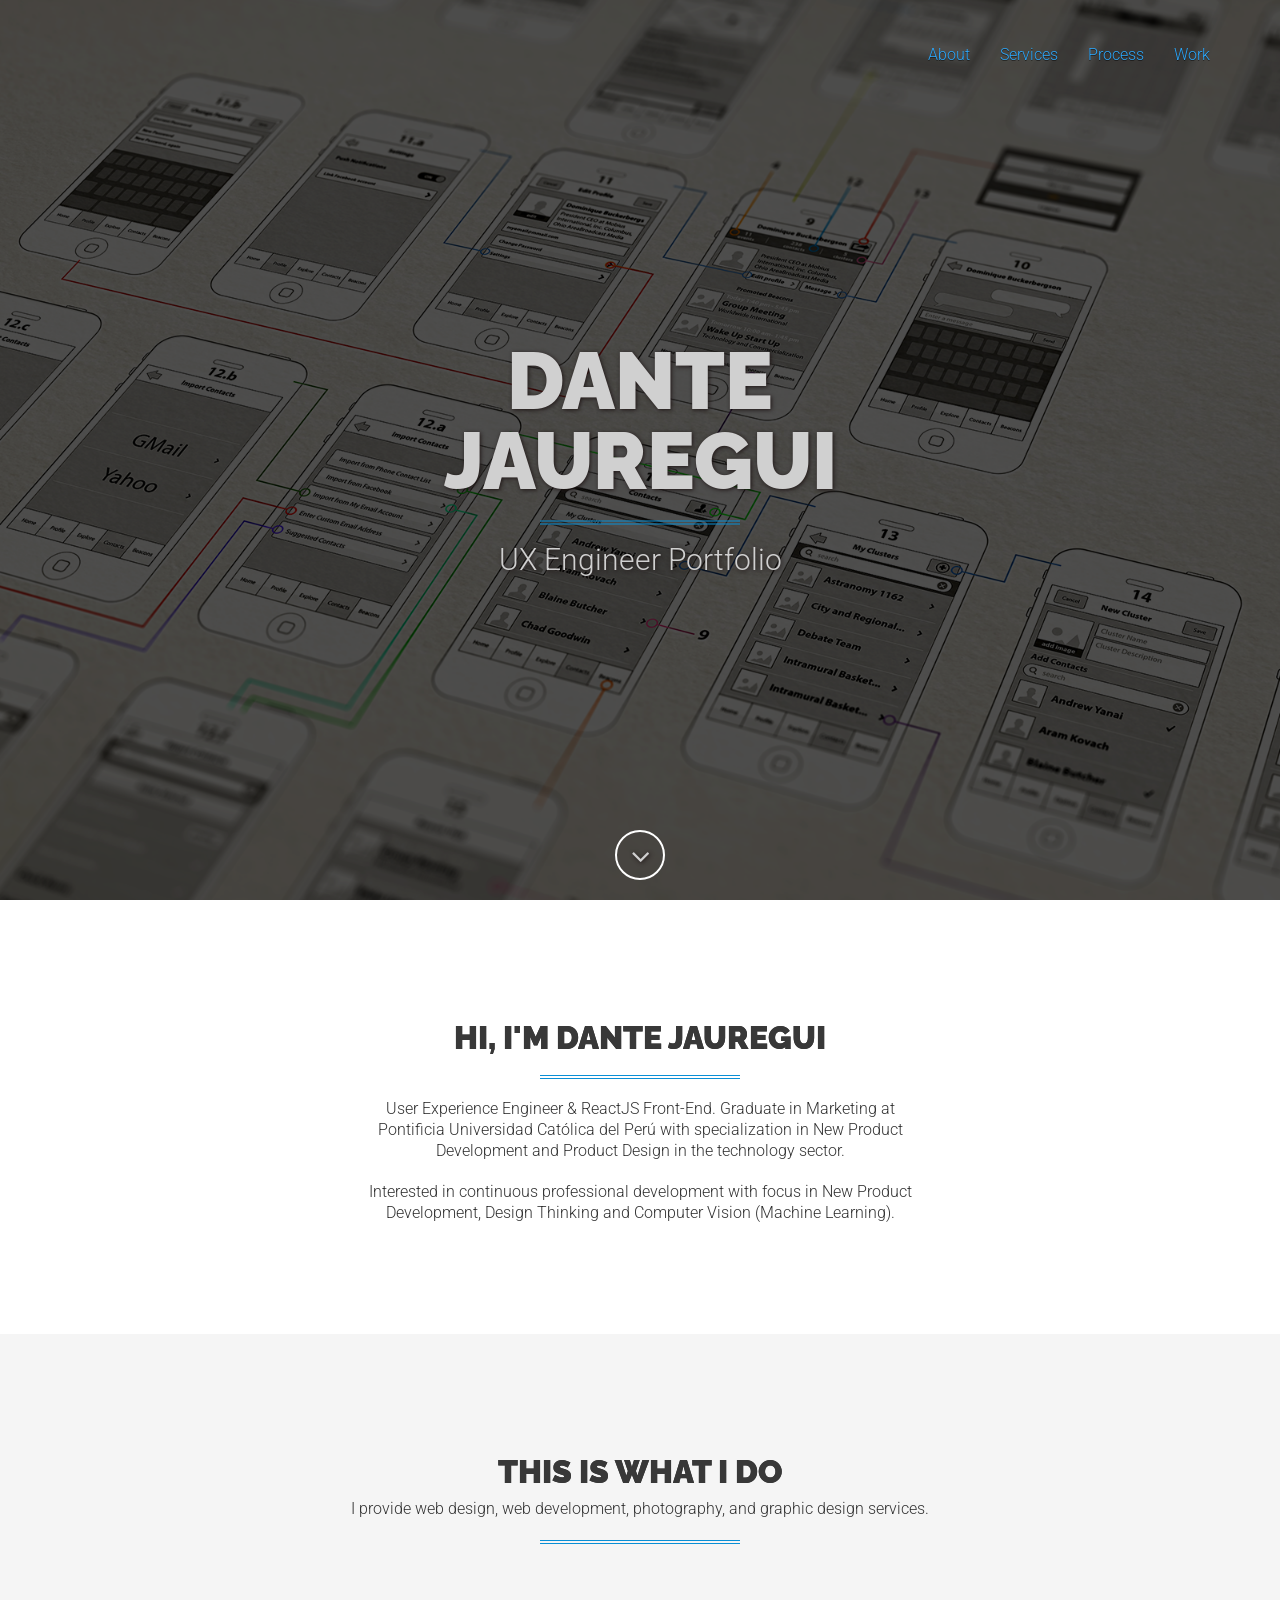
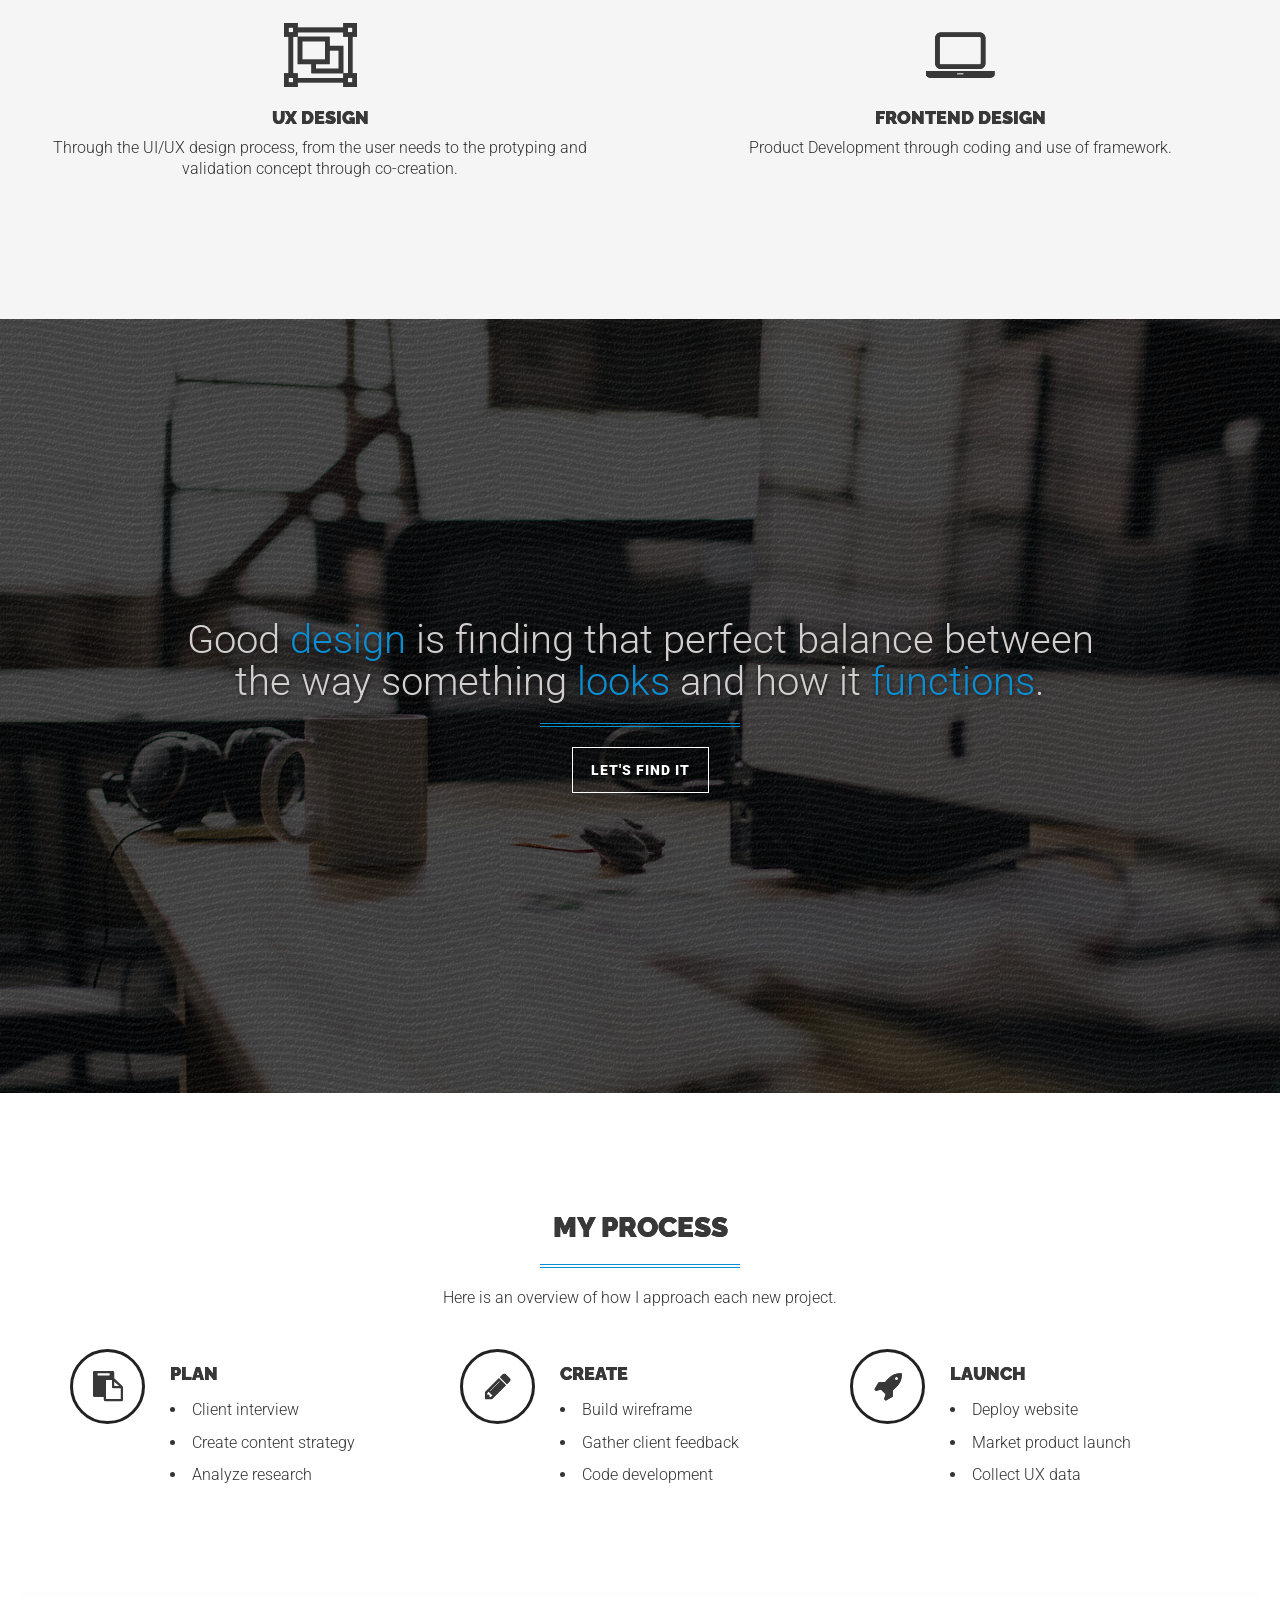
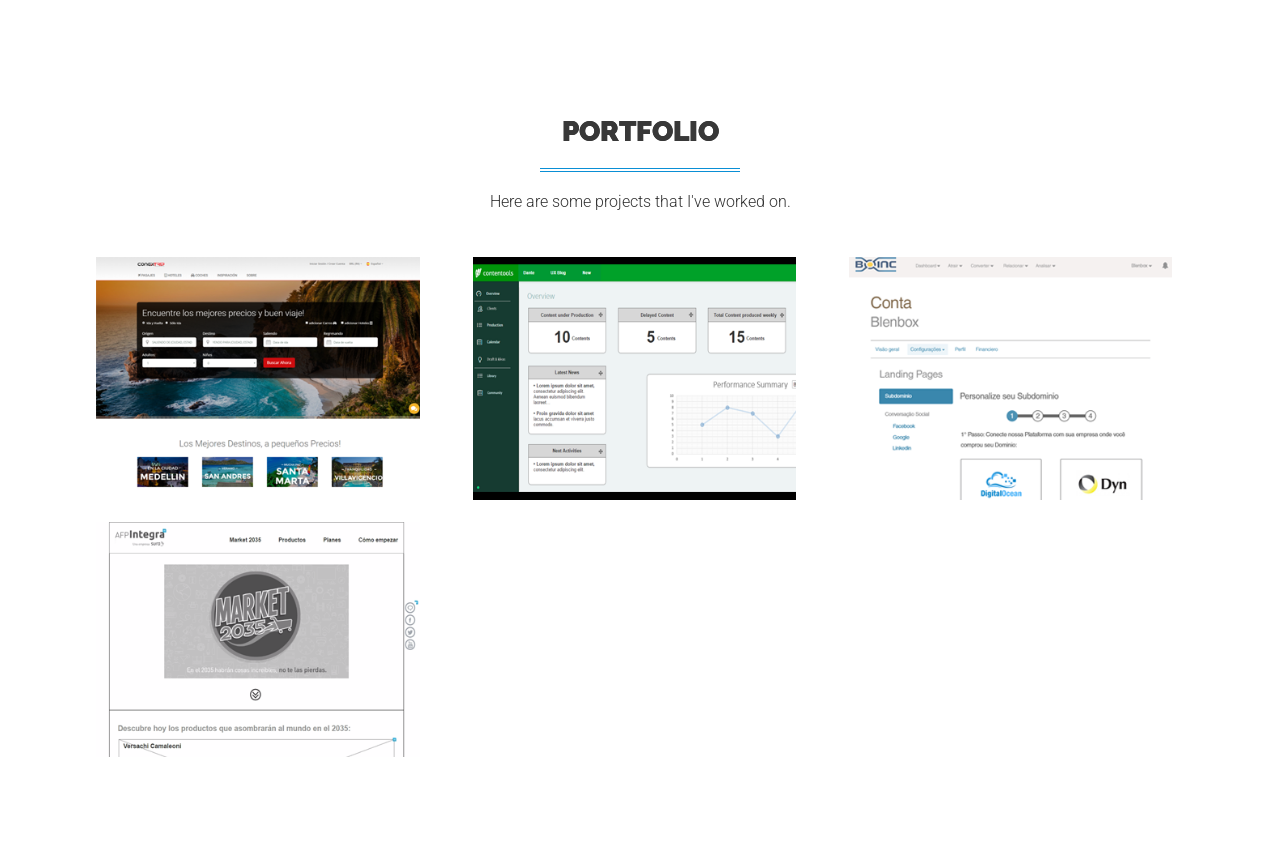
==== index.html @ b599cf60 "fix responsive bug" ====
<!DOCTYPE html>
<html lang="en">

<head>
    <meta charset="utf-8">
    <meta name="viewport" content="width=device-width, initial-scale=1.0, user-scalable=no">
    <meta name="description" content="">
    <meta name="author" content="">
    <title>Dante Jauregui</title>
    <!-- Favicon -->
    <link rel="shortcut icon" href="assets/img/favicon.ico">
    <!-- Bootstrap Core CSS -->
    <link href="assets/css/bootstrap/bootstrap.min.css" rel="stylesheet" type="text/css">
    <!-- Retina.js - Load first for faster HQ mobile images. -->
    <script src="assets/js/plugins/retina/retina.min.js"></script>
	<script src="assets/js/pace.min.js"></script>
    <!-- Font Awesome -->
    <link href="assets/font-awesome/css/font-awesome.min.css" rel="stylesheet" type="text/css">
    <!-- Default Fonts -->
    <link href='http://fonts.googleapis.com/css?family=Roboto:400,100,100italic,300,300italic,400italic,500,500italic,700,700italic,900,900italic' rel='stylesheet' type='text/css'>
    <link href='http://fonts.googleapis.com/css?family=Raleway:400,100,200,300,600,500,700,800,900' rel='stylesheet' type='text/css'>
    <!-- Modern Style Fonts (Include these is you are using body.modern!) -->
    <link href='http://fonts.googleapis.com/css?family=Montserrat:400,700' rel='stylesheet' type='text/css'>
    <link href='http://fonts.googleapis.com/css?family=Cardo:400,400italic,700' rel='stylesheet' type='text/css'>
    <!-- Vintage Style Fonts (Include these if you are using body.vintage!) -->
    <link href='http://fonts.googleapis.com/css?family=Sanchez:400italic,400' rel='stylesheet' type='text/css'>
    <link href='http://fonts.googleapis.com/css?family=Cardo:400,400italic,700' rel='stylesheet' type='text/css'>
    <!-- Plugin CSS -->
    <link href="assets/css/plugins/owl-carousel/owl.carousel.css" rel="stylesheet" type="text/css">
    <link href="assets/css/plugins/owl-carousel/owl.theme.css" rel="stylesheet" type="text/css">
    <link href="assets/css/plugins/owl-carousel/owl.transitions.css" rel="stylesheet" type="text/css">
    <link href="assets/css/plugins/magnific-popup.css" rel="stylesheet" type="text/css">
    <link href="assets/css/plugins/background.css" rel="stylesheet" type="text/css">
    <link href="assets/css/plugins/animate.css" rel="stylesheet" type="text/css">

	<link rel="stylesheet" href="assets/css/salling-blue.css">
	
	<link href="assets/css/style.css" rel="stylesheet" type="text/css">
</head>
<!-- Alternate Body Classes: .modern and .vintage -->

<body id="page-top">
    <!-- Navigation -->
    <!-- Note: navbar-default and navbar-inverse are both supported with this theme. -->
    <nav class="navbar navbar-inverse navbar-fixed-top navbar-expanded">
        <div class="container">
            <!-- Brand and toggle get grouped for better mobile display -->
            <div class="navbar-header">
                <button type="button" class="navbar-toggle" data-toggle="collapse" data-target="#bs-example-navbar-collapse-1">
                    <span class="sr-only">Toggle navigation</span>
                    <span class="icon-bar"></span>
                    <span class="icon-bar"></span>
                    <span class="icon-bar"></span>
                </button>

                <!-- <a class="navbar-brand page-scroll" href="#page-top">
                    <img src="assets/img/creative/logo.png" class="img-responsive" alt="">
                </a> -->
            </div>


            <!-- Collect the nav links, forms, and other content for toggling -->
            <div class="collapse navbar-collapse" id="bs-example-navbar-collapse-1">
                <ul class="nav navbar-nav navbar-right">
                    <li class="hidden">
                        <a class="page-scroll centeringResponsive" href="#page-top"></a>
                    </li>
                    <li>
                        <a class="page-scroll centeringResponsive" href="#about"  style="color:white, font-weight:600">About</a>
                    </li>
                    <li>
                        <a class="page-scroll centeringResponsive" href="#services" style="color:white, font-weight:600">Services</a>
                    </li>
                    <li>
                        <a class="page-scroll centeringResponsive" href="#process" style="color:white, font-weight:600">Process</a>
                    </li>
                    <li>
                        <a class="page-scroll centeringResponsive" href="#portf"  style="color:white, font-weight:600">Work</a>
                    </li>
                    <!-- <li>
                        <a class="page-scroll" href="#end">Contact</a>
                    </li> -->
                </ul>
            </div>
            <!-- /.navbar-collapse -->
        </div>
        <!-- /.container -->
    </nav>


 <!--    <header style="background-image: url('assets/img/creative/bg-header.jpg');"> -->
    <header style="background-image: url('assets/img/creative/bg.png');">

        <div class="intro-content">

            <!-- <img src="assets/img/creative/profile.png" class="img-responsive img-centered" alt=""> -->
        
            <div class="brand-name">Dante Jauregui</div>
            <hr class="colored">
            <div class="brand-name-subtext">UX Engineer Portfolio</div>
        </div>

        <div class="scroll-down">
            <a class="btn page-scroll" href="#about"><i class="fa fa-angle-down fa-fw"></i></a>
        </div>
    </header>
    <section id="about">
        <div class="container wow fadeIn">
            <div class="row">
                
                <div class="col-md-6 col-md-offset-3 text-center">
                    <h1>Hi, I'm Dante Jauregui</h1>
                    <hr class="colored">
                    <p>User Experience Engineer & ReactJS Front-End. Graduate in Marketing at Pontificia Universidad Católica del Perú with specialization in New Product Development and Product Design in the technology sector. 
                    <br/><br/>
Interested in continuous professional development with focus in New Product Development, Design Thinking and Computer Vision (Machine Learning). </p>
                </div>
            </div>
        </div>
    </section>
    <section id="services" class="bg-gray">
        <div class="container-fluid">
            <div class="row text-center">
                <div class="col-lg-12 wow fadeIn">
                    <h1>This is what I do</h1>
                    <p>I provide web design, web development, photography, and graphic design services.</p>
                    <hr class="colored">
                </div>
            </div>
            <div class="row text-center content-row">
                
                <div class="col-md-6 col-sm-6 wow fadeIn" data-wow-delay=".6s">
                    <div class="about-content">
                        <i class="fa fa-object-group fa-4x"></i>
                        <h3>UX Design</h3>
                        <p>Through the UI/UX design process, from the user needs to the protyping and validation concept through co-creation.</p>
                    </div>
                </div>

                <div class="col-md-6 col-sm-6 wow fadeIn" data-wow-delay=".2s">
                    <div class="about-content">
                        <i class="fa fa-laptop fa-4x"></i>
                        <h3>FrontEnd Design</h3>
                        <p>Product Development through coding and use of framework.</p>
                    </div>
                </div>
<!--                 <div class="col-md-3 col-sm-6 wow fadeIn" data-wow-delay=".4s">
                    <div class="about-content">
                        <i class="fa fa-code fa-4x"></i>
                        <h3>Web Development</h3>
                        <p>Salling is built using Bootstrap 3, and is easy to edit and customize. LESS files are included as well for deeper customization.</p>
                    </div>
                </div> -->
                
<!--                 <div class="col-md-3 col-sm-6 wow fadeIn" data-wow-delay=".8s">
                    <div class="about-content">
                        <i class="fa fa-paint-brush fa-4x"></i>
                        <h3>Design Thinking</h3>
                        <p>All of our themes are crafted with care, and we strive to make your experience as one of our customers the best as possible.</p>
                    </div>
                </div> -->
            </div>
        </div>
    </section>
    <aside class="cta-quote" style="background-image: url('assets/img/creative/bg-aside.jpg');">
		<div class="overlay5"></div>
        <div class="container">
            <div class="row">
                <div class="col-md-10 col-md-offset-1 wow fadeIn">
                    <span class="quote">Good
                        <span class="text-primary">design</span> is finding that perfect balance between the way something
                    <span class="text-primary">looks</span> and how it
                    <span class="text-primary">functions</span>.</span>
                    <hr class=" colored">
                    <a class="btn btn-outline-light page-scroll" href="#process">Let's Find It</a>
                </div>
            </div>
        </div>
    </aside>
    <section id="process" class="services">
        <div class="container">
            <div class="row text-center">
                <div class="col-lg-12 wow fadeIn">
                    <h2>My Process</h2>
                    <hr class="colored">
                    <p>Here is an overview of how I approach each new project.</p>
                </div>
            </div>
            <div class="row content-row">
                <div class="col-md-4 wow fadeIn" data-wow-delay=".2s">
                    <div class="media">
                        <div class="pull-left">
                            <i class="fa fa-clipboard"></i>
                        </div>
                        <div class="media-body">
                            <h3 class="media-heading">Plan</h3>
                            <ul>
                                <li>Client interview</li>
                                <!-- <li>Gather consumer data</li> -->
                                <li>Create content strategy</li>
                                <li>Analyze research</li>
                            </ul>
                        </div>
                    </div>
                </div>
                <div class="col-md-4 wow fadeIn" data-wow-delay=".4s">
                    <div class="media">
                        <div class="pull-left">
                            <i class="fa fa-pencil"></i>
                        </div>
                        <div class="media-body">
                            <h3 class="media-heading">Create</h3>
                            <ul>
                                <li>Build wireframe</li>
                                <li>Gather client feedback</li>
                                <li>Code development</li>
                                
                            </ul>
                        </div>
                    </div>
                </div>
                <div class="col-md-4 wow fadeIn" data-wow-delay=".6s">
                    <div class="media">
                        <div class="pull-left">
                            <i class="fa fa-rocket"></i>
                        </div>
                        <div class="media-body">
                            <h3 class="media-heading">Launch</h3>
                            <ul>
                                <li>Deploy website</li>
                                <li>Market product launch</li>
                                <li>Collect UX data</li>
                                
                            </ul>
                        </div>
                    </div>
                </div>
            </div>
        </div>
    </section>

<!--     <section id="work" class="bg-gray">
        <div class="container text-center wow fadeIn">
            <h2>Case Studies</h2>
            <hr class="colored">
            <p>Here are some in depth case studies of larger projects that I've worked on in the past:</p>
        </div>
    </section>
 -->

    <!-- <section class="portfolio-carousel wow fadeIn">
        <div class="item" style="background-image: url('assets/img/creative/portfolio/bg-1.jpg')">
            <div class="container-fluid">
                <div class="row">
                    <div class="col-md-4 col-md-push-8">
                        <div class="project-details">
                            <img src="assets/img/client-logos/logo-1.png" class="img-responsive client-logo" alt="">
                            <span class="project-name">Project Name</span>
                            <span class="project-description">Branding, Website Design</span>
                            <hr class="colored">
                            <a href="#portfolioModal1" data-toggle="modal" class="btn btn-outline-light">View Details <i class="fa fa-long-arrow-right fa-fw"></i></a>
                        </div>
                    </div>
                    <div class="col-md-8 col-md-pull-4 hidden-xs">
                        <img src="assets/img/portfolio/mobile-screens.png" class="img-responsive portfolio-image" alt="">
                    </div>
                </div>
            </div>
        </div>
        <div class="item" style="background-image: url('assets/img/creative/portfolio/bg-2.jpg')">
            <div class="container-fluid">
                <div class="row">
                    <div class="col-md-4 col-md-push-8">
                        <div class="project-details">
                            <img src="assets/img/client-logos/logo-2.png" class="img-responsive client-logo" alt="">
                            <span class="project-name">Project Name</span>
                            <span class="project-description">Branding, Website Design</span>
                            <hr class="colored">
                            <a href="#portfolioModal2" data-toggle="modal" class="btn btn-outline-light">View Details <i class="fa fa-long-arrow-right fa-fw"></i></a>
                        </div>
                    </div>
                    <div class="col-md-8 col-md-pull-4 hidden-xs">
                        <img src="assets/img/portfolio/tablet-screens.png" class="img-responsive portfolio-image" alt="">
                    </div>
                </div>
            </div>
        </div>
        <div class="item" style="background-image: url('assets/img/creative/portfolio/bg-3.jpg')">
            <div class="container-fluid">
                <div class="row">
                    <div class="col-md-4 col-md-push-8">
                        <div class="project-details">
                            <img src="assets/img/client-logos/logo-1.png" class="img-responsive client-logo" alt="">
                            <span class="project-name">Project Name</span>
                            <span class="project-description">Branding, Website Design</span>
                            <hr class="colored">
                            <a href="#portfolioModal3" data-toggle="modal" class="btn btn-outline-light">View Details <i class="fa fa-long-arrow-right fa-fw"></i></a>
                        </div>
                    </div>
                    <div class="col-md-8 col-md-pull-4 hidden-xs">
                        <img src="assets/img/portfolio/mobile-screens.png" class="img-responsive portfolio-image" alt="">
                    </div>
                </div>
            </div>
        </div>
        <div class="item" style="background-image: url('assets/img/creative/portfolio/bg-4.jpg')">
            <div class="container-fluid">
                <div class="row">
                    <div class="col-md-4 col-md-push-8">
                        <div class="project-details">
                            <img src="assets/img/client-logos/logo-2.png" class="img-responsive client-logo" alt="">
                            <span class="project-name">Project Name</span>
                            <span class="project-description">Branding, Website Design</span>
                            <hr class="colored">
                            <a href="#portfolioModal4" data-toggle="modal" class="btn btn-outline-light">View Details <i class="fa fa-long-arrow-right fa-fw"></i></a>
                        </div>
                    </div>
                    <div class="col-md-8 col-md-pull-4 hidden-xs">
                        <img src="assets/img/portfolio/tablet-screens.png" class="img-responsive portfolio-image" alt="">
                    </div>
                </div>
            </div>
        </div>
    </section> -->

    <section id="portf">
        <div class="container text-center wow fadeIn">
            <h2>Portfolio</h2>
            <hr class="colored">
            <p>Here are some projects that I've worked on.</p>
            <br/>
            <!-- <div class="row content-row">
                <div class="col-lg-12">
                    <div class="portfolio-filter">
                        <ul id="filters" class="clearfix">
                            <li>
                                <span class="filter active" data-filter="identity graphic logo web">All</span>
                            </li>
                            <li>
                                <span class="filter" data-filter="identity">Identity</span>
                            </li>
                            <li>
                                <span class="filter" data-filter="graphic">Graphic</span>
                            </li>
                            <li>
                                <span class="filter" data-filter="web">Web</span>
                            </li>
                        </ul>
                    </div>
                </div>
            </div> -->
            <div class="row">
                <div class="col-lg-12">
                    <div id="portfoliolist">
                        <div class="col-xs-12 col-md-4 portfolio identity" data-cat="identity" href="#portfolioModal1" data-toggle="modal">
                            <div class="portfolio-wrapper">
                                <img src="assets/img/portfolio/grid/identity/tripweb.png" alt="">
                                <div class="caption">
                                    <div class="caption-text">
                                        <a class="text-title">ConeX Trip Inc.</a>
                                        <span class="text-category">Web Design</span>
                                    </div>
                                    <div class="caption-bg"></div>
                                </div>
                            </div>
                        </div>
                        <div class="col-xs-12 col-md-4 portfolio web" data-cat="web" href="#portfolioModal2" data-toggle="modal" >
                            <div class="portfolio-wrapper" >
                                <img src="assets/img/portfolio/grid/identity/ctools.png" alt="">
                                <div class="caption">
                                    <div class="caption-text">
                                        <a class="text-title">Contentools</a>
                                        <span class="text-category">UX Design</span>
                                    </div>
                                    <div class="caption-bg"></div>
                                </div>
                            </div>
                        </div>
                        
                        <div class="col-xs-12 col-md-4 portfolio web" data-cat="web" href="#portfolioModal4" data-toggle="modal">
                            <div class="portfolio-wrapper">
                                <img src="assets/img/portfolio/grid/identity/invision1.png" alt="">

                                <div class="caption">
                                    <div class="caption-text">
                                        <a class="text-title">Invision Mockup</a>
                                        <span class="text-category">UX/UI Design</span>
                                    </div>
                                    <div class="caption-bg"></div>
                                </div>
                            </div>
                        </div>

                        <div class="col-xs-12 col-md-4 portfolio graphic" data-cat="graphic" href="#portfolioModal3" data-toggle="modal">
                            <div class="portfolio-wrapper">
                                <img src="assets/img/portfolio/grid/identity/market2035-1.png" alt="">
                                <div class="caption">
                                    <div class="caption-text">
                                        <a class="text-title">Market 2035</a>
                                        <span class="text-category">UX Design</span>
                                    </div>
                                    <div class="caption-bg"></div>
                                </div>
                            </div>
                        </div>

                       <!-- <div class="portfolio graphic" data-cat="graphic" href="#portfolioModal1" data-toggle="modal">
                            <div class="portfolio-wrapper">
                                <img src="assets/img/portfolio/grid/graphic/2.jpg" alt="">
                                <div class="caption">
                                    <div class="caption-text">
                                        <a class="text-title">Office Supplies</a>
                                        <span class="text-category">Graphic Design</span>
                                    </div>
                                    <div class="caption-bg"></div>
                                </div>
                            </div>
                        </div> -->
                        <!-- <div class="portfolio web" data-cat="web" href="#portfolioModal2" data-toggle="modal">
                            <div class="portfolio-wrapper">
                                <img src="assets/img/portfolio/grid/web/3.jpg" alt="">
                                <div class="caption">
                                    <div class="caption-text">
                                        <a class="text-title">Fooder</a>
                                        <span class="text-category">Mobile App</span>
                                    </div>
                                    <div class="caption-bg"></div>
                                </div>
                            </div>
                        </div>
                       <div class="portfolio graphic" data-cat="graphic" href="#portfolioModal3" data-toggle="modal">
                            <div class="portfolio-wrapper">
                                <img src="assets/img/portfolio/grid/graphic/3.jpg" alt="">
                                <div class="caption">
                                    <div class="caption-text">
                                        <a class="text-title">Mountain Tea</a>
                                        <span class="text-category">Graphic Design</span>
                                    </div>
                                    <div class="caption-bg"></div>
                                </div>
                            </div>
                        </div> -->
                 <!--          <div class="portfolio graphic" data-cat="graphic" href="#portfolioModal4" data-toggle="modal">
                            <div class="portfolio-wrapper">
                                <img src="assets/img/portfolio/grid/graphic/4.jpg" alt="">
                                <div class="caption">
                                    <div class="caption-text">
                                        <a class="text-title">Checkmark</a>
                                        <span class="text-category">Graphic Design</span>
                                    </div>
                                    <div class="caption-bg"></div>
                                </div>
                            </div>
                        </div> -->
                        <!-- <div class="portfolio identity" data-cat="identity" href="#portfolioModal1" data-toggle="modal">
                            <div class="portfolio-wrapper">
                                <img src="assets/img/portfolio/grid/identity/2.jpg" alt="">
                                <div class="caption">
                                    <div class="caption-text">
                                        <a class="text-title">Demish</a>
                                        <span class="text-category">Brand Identity</span>
                                    </div>
                                    <div class="caption-bg"></div>
                                </div>
                            </div>
                        </div>
                        <div class="portfolio web" data-cat="web" href="#portfolioModal2" data-toggle="modal">
                            <div class="portfolio-wrapper">
                                <img src="assets/img/portfolio/grid/web/4.jpg" alt="">
                                <div class="caption">
                                    <div class="caption-text">
                                        <a class="text-title">OneRepublic</a>
                                        <span class="text-category">Web Development</span>
                                    </div>
                                    <div class="caption-bg"></div>
                                </div>
                            </div>
                        </div>
                        <div class="portfolio graphic" data-cat="graphic" href="#portfolioModal3" data-toggle="modal">
                            <div class="portfolio-wrapper">
                                <img src="assets/img/portfolio/grid/graphic/5.jpg" alt="">
                                <div class="caption">
                                    <div class="caption-text">
                                        <a class="text-title">Postable</a>
                                        <span class="text-category">Graphic Design</span>
                                    </div>
                                    <div class="caption-bg"></div>
                                </div>
                            </div>
                        </div>
                        <div class="portfolio identity" data-cat="identity" href="#portfolioModal4" data-toggle="modal">
                            <div class="portfolio-wrapper">
                                <img src="assets/img/portfolio/grid/identity/3.jpg" alt="">
                                <div class="caption">
                                    <div class="caption-text">
                                        <a class="text-title">Simpli Nota</a>
                                        <span class="text-category">Brand Identity</span>
                                    </div>
                                    <div class="caption-bg"></div>
                                </div>
                            </div>
                        </div> -->
                    </div>
                </div>
            </div>
        </div>
    </section>

<!--     <section class="testimonials bg-gray">
        <div class="container wow fadeIn">
            <div class="row">
                <div class="col-lg-10 col-lg-offset-1">
                    <div class="testimonials-carousel">
                        <div class="item">
                            <div class="row">
                                <div class="col-lg-12">
                                    <p class="lead">"Working with John Smith was both a valuable and rewarding experience."</p>
                                    <hr class="colored">
                                    <p class="quote">Lorem ipsum dolor sit amet, consectetur adipisicing elit. Reprehenderit, temporibus, laborum, dignissimos doloremque corporis alias nostrum recusandae culpa id quisquam harum impedit sed sunt non obcaecati vero ipsam aut fugit?</p>
                                    <div class="testimonial-info">
                                        <div class="testimonial-img">
                                            <img src="assets/img/testimonials/1.jpg" class="img-circle img-responsive" alt="">
                                        </div>
                                        <div class="testimonial-author">
                                            <span class="name">Jim Walker</span>
                                            <p class="small">CEO of GeneriCorp</p>
                                            <div class="stars">
                                                <i class="fa fa-star"></i>
                                                <i class="fa fa-star"></i>
                                                <i class="fa fa-star"></i>
                                                <i class="fa fa-star"></i>
                                                <i class="fa fa-star"></i>
                                            </div>
                                        </div>
                                    </div>
                                </div>
                            </div>
                        </div>
                        <div class="item">
                            <div class="row">
                                <div class="col-lg-12">
                                    <p class="lead">"John is an excellent designer, and we got our project done on time and on budget."</p>
                                    <hr class="colored">
                                    <p class="quote">Lorem ipsum dolor sit amet, consectetur adipisicing elit. Reprehenderit, temporibus, laborum, dignissimos doloremque corporis alias nostrum recusandae culpa id quisquam harum impedit sed sunt non obcaecati vero ipsam aut fugit?</p>
                                    <div class="testimonial-info">
                                        <div class="testimonial-img">
                                            <img src="assets/img/testimonials/1.jpg" class="img-circle img-responsive" alt="">
                                        </div>
                                        <div class="testimonial-author">
                                            <span class="name">Jim Walker</span>
                                            <p class="small">CEO of GeneriCorp</p>
                                            <div class="stars">
                                                <i class="fa fa-star"></i>
                                                <i class="fa fa-star"></i>
                                                <i class="fa fa-star"></i>
                                                <i class="fa fa-star"></i>
                                                <i class="fa fa-star"></i>
                                            </div>
                                        </div>
                                    </div>
                                </div>
                            </div>
                        </div>
                    </div>
                </div>
            </div>
        </div>
    </section>
 -->

    <footer class="footer" style="background-image: url('assets/img/bg-footer.jpg')">
		<div class="overlay5"></div>
        <div class="container text-center">
            <div class="row">
                <div class="col-md-4 contact-details">
                    <h4><i class="fa fa-phone"></i> Phone Number</h4>
                    <p>(55) 48 91566903</p>
                </div>
                <div class="col-md-4 contact-details">
                    <h4><i class="fa fa-map-marker"></i> Address</h4>
                    <p>Trinidade, Florianopolis
                        <br>Brazil</p>
                </div>
                <div class="col-md-4 contact-details">
                    <h4><i class="fa fa-envelope"></i> Email</h4>
                    <p><a href="mailto:mail@example.com">dante.jauregui@aiesec.net</a>
                    </p>
                </div>
            </div>
            <div id="end" class="row social">
                <div class="col-lg-12">
                    <ul class="list-inline">
                        <!-- <li><a href="#"><i class="fa fa-facebook fa-fw fa-2x"></i></a>
                        </li> -->
                        <li><a target="_blank" href="https://twitter.com/dantejaureguiy"><i class="fa fa-twitter fa-fw fa-2x"></i></a>
                        </li>
                        <li><a target="_blank" href="https://www.linkedin.com/in/dantejauregui?trk=nav_responsive_tab_profile"><i class="fa fa-linkedin fa-fw fa-2x"></i></a>
                        </li>
                    </ul>
                </div>
            </div>
            <div class="row copyright">
                <div class="col-lg-12">
                    <p class="small">&copy; 2016 Dante Jauregui</p>
                </div>
            </div>
        </div>
    </footer>


    <!-- Portfolio Modals -->
    <!-- Example Modal 1 -->
    <div class="portfolio-modal modal fade" id="portfolioModal1" tabindex="-1" role="dialog" aria-hidden="true" style="background-image: url('assets/img/creative/portfolio/bg-1.jpg')">
        <div class="modal-content">
            <div class="close-modal" data-dismiss="modal">
                <div class="lr">
                    <div class="rl">
                    </div>
                </div>
            </div>
            <div class="modal-body">
                <div class="container">
                    <div class="row">
                        <div class="col-lg-8 col-lg-offset-2">
                            <!-- <img src="assets/img/client-logos/logo-1.png" class="img-responsive img-centered" alt=""> -->
                            <h2 style="color:white">Redesign ConexTrip.com Platform</h2>
                            <hr class="colored">
                            <p style="font-weight: 500">In this case, I had to use Architecture Information and web design technologies (Bootstrap, HTML, CSS) for a fast development of this MVC Platform.  </p>
                            <p style="font-weight: 500">Url: <a target="_blank" href="http://conextrip.com/">http://conextrip.com/</a></p>
                        </div>
                        <div class="col-lg-12">
                            <img src="assets/img/portfolio/grid/identity/tripweb.png" class="img-responsive img-centered" alt="">
                        </div>
                        <div class="col-lg-8 col-lg-offset-2">
                            <ul class="list-inline item-details">
                                <li>Client:
                                    <strong><a href="#">ConexTrip</a>
                                    </strong>
                                </li>
                                <li>Date:
                                    <strong><a href="#">September 2016</a>
                                    </strong>
                                </li>
                                <li>Service:
                                    <strong><a href="#">Web Development</a>
                                    </strong>
                                </li>
                            </ul>
                            <!-- <button type="button" class="btn btn-default" data-dismiss="modal"><i class="fa fa-times"></i> Close</button> -->
                        </div>
                    </div>
                </div>
            </div>
        </div>
    </div>
    <!-- Example Modal 2 -->
    <div class="portfolio-modal modal fade" id="portfolioModal2" tabindex="-1" role="dialog" aria-hidden="true" style="background-image: url('assets/img/creative/portfolio/bg-2.jpg')">
        <div class="modal-content">
            <div class="close-modal" data-dismiss="modal">
                <div class="lr">
                    <div class="rl">
                    </div>
                </div>
            </div>
            <div class="modal-body">
                <div class="container">
                    <div class="row">
                        <div class="col-lg-8 col-lg-offset-2">
                            <!-- <img src="assets/img/client-logos/logo-2.png" class="img-responsive img-centered" alt=""> -->
                            <h2 style="color:white" >Contentools</h2>
                            <hr class="colored">
                            <p style="font-weight: 500">In this example I was in charge of the UX Design "finding the right Content Professional for our clients office" in order to get someone who can write blog posts for a period of time and with a specific budget to increase the Client's marketing</p>
                            <br>
                            <p style="font-weight: 500"><a target="_blank" href="http://jpzudb.axshare.com/content_professional_perspective_-_dashboard.html">See Wireframe 1</a></p>
                            <p style="font-weight: 500"><a target="_blank" href="http://jpzudb.axshare.com/portfolio_1.html">See Wireframe 2</a></p>
                            
                        </div>
                        <div class="col-lg-12">
                            <img src="assets/img/portfolio/grid/identity/ctools.png" class="img-responsive img-centered" alt="">
                        </div>
                        <div class="col-lg-8 col-lg-offset-2">
                            <ul class="list-inline item-details">
                                <li>Client:
                                    <strong><a href="#">Contentools</a>
                                    </strong>
                                </li>
                                <li>Date:
                                    <strong><a href="#">March 2016</a>
                                    </strong>
                                </li>
                                <li>Service:
                                    <strong><a href="#">UX Design</a>
                                    </strong>
                                </li>
                            </ul>
                            <!-- <button type="button" class="btn btn-default" data-dismiss="modal"><i class="fa fa-times"></i> Close</button> -->
                        </div>
                    </div>
                </div>
            </div>
        </div>
    </div>
    <!-- Example Modal 3 -->
    <div class="portfolio-modal modal fade" id="portfolioModal3" tabindex="-1" role="dialog" aria-hidden="true" style="background-image: url('assets/img/creative/portfolio/bg-3.jpg')">
        <div class="modal-content">
            <div class="close-modal" data-dismiss="modal">
                <div class="lr">
                    <div class="rl">
                    </div>
                </div>
            </div>
            <div class="modal-body">
                <div class="container">
                    <div class="row">
                        <div class="col-lg-8 col-lg-offset-2">
                            <!-- <img src="assets/img/client-logos/logo-1.png" class="img-responsive img-centered" alt=""> -->
                            <h2 style="color:white">Market 2035</h2>
                            <hr class="colored">
                            <p style="font-weight: 500">This landing page was for a "Pension Fund Administrator Company" to increase the affiliates with a new concept of promotion. The objective is to motivate the users in "save their money to buy futuristic products will appear in 2035."</p>
                            <br/>
                            <p style="font-weight: 500"><a target="_blank" href="http://6afzeu.axshare.com/home.html">See Wireframe</a></p>
                            <br/>
                            <p style="font-weight: 500">Url: <a target="_blank" href="http://www.enel2035.pe/">http://www.enel2035.pe/</a></p>
                        </div>
                        <div class="col-lg-12">
                            <img src="assets/img/portfolio/grid/identity/market2035-2.png" class="img-responsive img-centered" alt="">
                        </div>
                        <div class="col-lg-8 col-lg-offset-2">
                            <ul class="list-inline item-details">
                                <li>Client:
                                    <strong><a href="#">AFP Integra</a>
                                    </strong>
                                </li>
                                <li>Date:
                                    <strong><a href="#">April 2015</a>
                                    </strong>
                                </li>
                                <li>Service:
                                    <strong><a href="#">UX Design</a>
                                    </strong>
                                </li>
                            </ul>
                            <!-- <button type="button" class="btn btn-default" data-dismiss="modal"><i class="fa fa-times"></i> Close</button> -->
                        </div>
                    </div>
                </div>
            </div>
        </div>
    </div>
    <!-- Example Modal 4 -->
    <div class="portfolio-modal modal fade" id="portfolioModal4" tabindex="-1" role="dialog" aria-hidden="true" style="background-image: url('assets/img/creative/portfolio/bg-4.jpg')">
        <div class="modal-content">
            <div class="close-modal" data-dismiss="modal">
                <div class="lr">
                    <div class="rl">
                    </div>
                </div>
            </div>
            <div class="modal-body">
                <div class="container">
                    <div class="row">
                        <div class="col-lg-8 col-lg-offset-2">
                            <!-- <img src="assets/img/client-logos/logo-2.png" class="img-responsive img-centered" alt=""> -->
                            <h2 style="color:white">Invision Mockup</h2>
                            <hr class="colored">
                            <p style="font-weight: 500">The sub-domain configuration process is really tough for users, so I propose a way to avoid that process using APIs from some Domain Companies, in order to make the process clean and without stress for our users.</p>
                            <p style="font-weight: 500">Url: <a target="_blank" href="https://projects.invisionapp.com/share/SC763WUHK#/screens">https://projects.invisionapp.com/share/SC763WUHK#/screens</a></p>
                        </div>
                        <div class="col-lg-12">
                            <img src="assets/img/portfolio/grid/identity/invision2.png" class="img-responsive img-centered" alt="">
                        </div>
                        <div class="col-lg-8 col-lg-offset-2">
                            <ul class="list-inline item-details">
                                <li>Client:
                                    <strong><a href="#">Dante Jauregui</a>
                                    </strong>
                                </li>
                                <li>Date:
                                    <strong><a href="#">May 2016</a>
                                    </strong>
                                </li>
                                <li>Service:
                                    <strong><a href="#">UX/UI Design</a>
                                    </strong>
                                </li>
                            </ul>
                            <!-- <button type="button" class="btn btn-default" data-dismiss="modal"><i class="fa fa-times"></i> Close</button> -->
                        </div>
                    </div>
                </div>
            </div>
        </div>
    </div>
    <!-- Core Scripts -->
    <script src="assets/js/jquery.js"></script>
    <script src="assets/js/bootstrap/bootstrap.min.js"></script>
    <!-- Plugin Scripts -->
    <script src="assets/js/plugins/jquery.easing.min.js"></script>
    <script src="assets/js/plugins/classie.js"></script>
    <script src="assets/js/plugins/cbpAnimatedHeader.js"></script>
    <script src="assets/js/plugins/owl-carousel/owl.carousel.js"></script>
    <script src="assets/js/plugins/jquery.magnific-popup/jquery.magnific-popup.min.js"></script>
    <script src="assets/js/plugins/background/core.js"></script>
    <script src="assets/js/plugins/background/transition.js"></script>
    <script src="assets/js/plugins/background/background.js"></script>
    <script src="assets/js/plugins/jquery.mixitup.js"></script>
    <script src="assets/js/plugins/wow/wow.min.js"></script>
	<script src="assets/js/plugins/footer-reveal.min.js"></script>
	<script src="assets/js/plugins/jqBootstrapValidation.js"></script>
    <script src="assets/js/contact_me.js"></script>
    <!-- Salling Theme Scripts -->
    <script src="assets/js/salling.js"></script>



<!-- 	<script>
  (function(i,s,o,g,r,a,m){i['GoogleAnalyticsObject']=r;i[r]=i[r]||function(){
  (i[r].q=i[r].q||[]).push(arguments)},i[r].l=1*new Date();a=s.createElement(o),
  m=s.getElementsByTagName(o)[0];a.async=1;a.src=g;m.parentNode.insertBefore(a,m)
  })(window,document,'script','../../../www.google-analytics.com/analytics.js','ga');

  ga('create', 'UA-36125061-1', 'auto');
  ga('send', 'pageview');
    </script> -->


</body>

</html>
---- assets/css/plugins/background.css ----
/*! formstone v0.8.29 [background.css] 2015-11-25 | MIT License | formstone.it */

/**
	 * @class
	 * @name .fs-background-element
	 * @type element
	 * @description Target elmement
	 */
/**
	 * @class
	 * @name .fs-background
	 * @type element
	 * @description Base widget class
	 */
.fs-background {
  overflow: hidden;
  position: relative;
  /**
		 * @class
		 * @name .fs-background-container
		 * @type element
		 * @description Container element
		 */
  /**
		 * @class
		 * @name .fs-background-media
		 * @type element
		 * @description Media element
		 */
  /**
		 * @class
		 * @name .fs-background-media.fs-background-animated
		 * @type modifier
		 * @description Indicates animated state
		 */
  /**
		 * @class
		 * @name .fs-background-media.fs-background-navtive
		 * @type modifier
		 * @description Indicates native support
		 */
  /**
		 * @class
		 * @name .fs-background-media.fs-background-fixed
		 * @type modifier
		 * @description Indicates fixed positioning
		 */
  /**
		 * @class
		 * @name .fs-background-embed
		 * @type element
		 * @description Embed/iFrame element
		 */
  /**
		 * @class
		 * @name .fs-background-embed.fs-background-embed-ready
		 * @type modifier
		 * @description Indicates ready state
		 */
}
.fs-background,
.fs-background-container,
.fs-background-media {
  -webkit-transition: none;
          transition: none;
}
.fs-background-container {
  width: 100%;
  height: 100%;
  position: absolute;
  top: 0;
  z-index: 0;
  overflow: hidden;
}
.fs-background-media {
  position: absolute;
  top: 0;
  bottom: 0;
  opacity: 0;
}
.fs-background-media.fs-background-animated {
  -webkit-transition: opacity 0.5s linear;
          transition: opacity 0.5s linear;
}
.fs-background-media img,
.fs-background-media video,
.fs-background-media iframe {
  width: 100%;
  height: 100%;
  display: block;
  -webkit-user-drag: none;
}
.fs-background-media.fs-background-native,
.fs-background-media.fs-background-fixed {
  width: 100%;
  height: 100%;
}
.fs-background-media.fs-background-native img,
.fs-background-media.fs-background-fixed img {
  display: none;
}
.fs-background-media.fs-background-native {
  background-position: center;
  background-size: cover;
}
.fs-background-media.fs-background-fixed {
  background-position: center;
  background-attachment: fixed;
}
.fs-background-embed.fs-background-ready:after {
  width: 100%;
  height: 100%;
  position: absolute;
  top: 0;
  right: 0;
  bottom: 0;
  left: 0;
  z-index: 1;
  content: '';
}
.fs-background-embed.fs-background-ready iframe {
  z-index: 0;
}
---- assets/css/salling-blue.css ----
/*!
 * Salling v1.0.0
 * Copyright 2016 EarlyBirds
 * To use this template you must have a license purchased at themeforest (http://www.themeforest.net)
 */
html,
body {
  height: 100%;
}
.img-centered {
  margin: 0 auto;
}
.content-row {
  margin-top: 30px;
}
section {
  padding: 100px 0;
}
.bg-gray {
  background-color: #f5f5f5;
}
.bg-dark {
  color: white;
  background-color: #222222;
}
@media (max-width: 767px) {
  section {
    padding: 75px 0;
  }
}
.owl-theme .owl-controls .owl-page span {
  background: rgba(34, 34, 34, 0.5);
}
input.form-control {
  border-radius: 0 !important;
}
input.form-control:focus {
  border-color: #0a8fd5;
  box-shadow: none;
}
.btn,
.input-group-btn {
  border-radius: 0 !important;
  -webkit-transition: all 0.5s;
  -moz-transition: all 0.5s;
  transition: all 0.5s;
}
.btn-primary {
  color: #ffffff;
  background-color: #0a8fd5;
  border-color: #0a8fd5;
  -webkit-transition: all 0.5s;
  -moz-transition: all 0.5s;
  transition: all 0.5s;
}
.btn-primary:hover,
.btn-primary:focus,
.btn-primary.focus,
.btn-primary:active,
.btn-primary.active,
.open > .dropdown-toggle.btn-primary {
  color: #ffffff;
  background-color: #097fbd;
  border-color: #0878b3;
}
.btn-primary:active,
.btn-primary.active,
.open > .dropdown-toggle.btn-primary {
  background-image: none;
}
.btn-primary.disabled,
.btn-primary[disabled],
fieldset[disabled] .btn-primary,
.btn-primary.disabled:hover,
.btn-primary[disabled]:hover,
fieldset[disabled] .btn-primary:hover,
.btn-primary.disabled:focus,
.btn-primary[disabled]:focus,
fieldset[disabled] .btn-primary:focus,
.btn-primary.disabled.focus,
.btn-primary[disabled].focus,
fieldset[disabled] .btn-primary.focus,
.btn-primary.disabled:active,
.btn-primary[disabled]:active,
fieldset[disabled] .btn-primary:active,
.btn-primary.disabled.active,
.btn-primary[disabled].active,
fieldset[disabled] .btn-primary.active {
  background-color: #0a8fd5;
  border-color: #0a8fd5;
}
.btn-primary .badge {
  color: #0a8fd5;
  background-color: #ffffff;
}
body {
  font-family: "Roboto", "Helvetica Neue", Helvetica, Arial, sans-serif;
  font-size: 16px;
  font-weight: 300;
}
a {
  color: #51C6FF;
  -webkit-transition: all 0.5s;
  -moz-transition: all 0.5s;
  transition: all 0.5s;
}
a:hover,
a:focus {
  color: inherit;
  text-decoration: none;
}
p {
  font-size: 18px;
  line-height: 1.5;
}
p.lead {
  font-family: "Raleway", "Helvetica Neue", Helvetica, Arial, sans-serif;
  font-weight: 900;
  text-transform: uppercase;
  font-size: 24px;
}
h1,
h2,
h3,
h4,
h5,
h6 {
  font-family: "Raleway", "Helvetica Neue", Helvetica, Arial, sans-serif;
  font-weight: 900;
  text-transform: uppercase;
}
@media (min-width: 481px) {
  h1 {
    font-size: 52px;
  }
  h2 {
    font-size: 50px;
  }
}
hr {
  max-width: 100px;
  border-top: 1px solid white;
  border-bottom: 1px solid white;
  height: 2px;
  margin: 15px auto;
}
hr.left {
  margin: 15px auto 15px 0;
}
hr.right {
  margin: 15px 0 15px auto;
}
hr.colored {
  border-color: #0a8fd5;
}
@media (min-width: 768px) {
  hr {
    max-width: 200px;
    margin: 20px auto;
  }
  hr.left {
    margin: 20px auto 20px 0;
  }
  hr.right {
    margin: 20px 0 20px auto;
  }
}
.text-primary {
  color: #0a8fd5;
}
.navbar-fixed-top {
  margin-bottom: 0;
}
.navbar-default .navbar-nav > .active > a,
.navbar-default .navbar-nav > .active > a:hover,
.navbar-default .navbar-nav > .active > a:focus,
.navbar-inverse .navbar-nav > .active > a,
.navbar-inverse .navbar-nav > .active > a:hover,
.navbar-inverse .navbar-nav > .active > a:focus {
  color: #0a8fd5;
  background-color: white;
  border-radius: 0;
}
.navbar-default {
  background-color: #0a8fd5;
}
.navbar-default .navbar-toggle .icon-bar {
  background-color: white;
}
.navbar-default .navbar-toggle:hover,
.navbar-default .navbar-toggle:focus {
  background-color: rgba(255, 255, 255, 0.5);
}
.navbar-default .navbar-collapse,
.navbar-default .navbar-form {
  border-color: rgba(255, 255, 255, 0.5);
}
.navbar-inverse {
  background-color: #222222;
}
.navbar-default,
.navbar-inverse {
  border: none;
  border-bottom: 1px solid rgba(255, 255, 255, 0.1);
}
.navbar-default .navbar-brand,
.navbar-inverse .navbar-brand {
  padding: 0 15px;
  color: white;
  opacity: 1;
  text-decoration: none;
  -webkit-transition: all 0.5s;
  -moz-transition: all 0.5s;
  transition: all 0.5s;
}
.navbar-default .navbar-brand:hover,
.navbar-inverse .navbar-brand:hover,
.navbar-default .navbar-brand:focus,
.navbar-inverse .navbar-brand:focus {
  opacity: 1;
}
.navbar-default .navbar-nav li a,
.navbar-inverse .navbar-nav li a {
  color: white;
}
.navbar-default .navbar-nav li a:hover,
.navbar-inverse .navbar-nav li a:hover {
  color: rgba(255, 255, 255, 0.5);
}
@media (min-width: 768px) {
  .navbar-default .navbar-nav > .active > a,
  .navbar-default .navbar-nav > .active > a:hover,
  .navbar-default .navbar-nav > .active > a:focus,
  .navbar-inverse .navbar-nav > .active > a,
  .navbar-inverse .navbar-nav > .active > a:hover,
  .navbar-inverse .navbar-nav > .active > a:focus {
    border-radius: 5px;
  }
  .navbar-fixed-top.navbar-expanded {
    padding: 30px 0;
  }
  .navbar-fixed-top {
    padding: 15px 0;
    -webkit-transition: padding 0.5s;
    -moz-transition: padding 0.5s;
    transition: padding 0.5s;
  }
  .navbar-fixed-top .navbar-brand:hover {
    opacity: 0.5;
  }
  .navbar-default.navbar-expanded,
  .navbar-inverse.navbar-expanded {
    background: transparent;
    border: none;
  }
}
.navbar a:focus {
  outline: none;
}
.navbar .navbar-nav li a:focus {
  outline: none;
}
header {
  position: relative;
  display: block;
  height: auto;
  width: auto;
  background-color: #222222;
  background: no-repeat center center;
  background-attachment: scroll;
  -webkit-background-size: cover;
  -moz-background-size: cover;
  background-size: cover;
  -o-background-size: cover;
  padding: 100px 0;
}
header .intro-content {
  color: white;
  text-align: center;
  position: relative;
}
header .brand-name {
  font-family: "Raleway", "Helvetica Neue", Helvetica, Arial, sans-serif;
  font-size: 55px;
  line-height: 55px;
  text-transform: uppercase;
  font-weight: 900;
  margin-top: 15px;
}
header .brand-name-subtext {
  font-size: 20px;
  line-height: 20px;
  font-weight: 300;
}
header img {
  max-width: 150px;
  max-height: 150px;
}
header .scroll-down {
  position: absolute;
  width: 100%;
  bottom: 20px;
  text-align: center;
}
header .scroll-down .btn {
  height: 50px;
  width: 50px;
  border: 2px solid white;
  border-radius: 100% !important;
  line-height: 50px;
  padding: 0;
  letter-spacing: normal;
  color: white;
  font-size: 30px;
  -webkit-transition: all 0.5s;
  -moz-transition: all 0.5s;
  transition: all 0.5s;
}
header .scroll-down .btn:hover {
  color: rgba(255, 255, 255, 0.5);
  border-color: rgba(255, 255, 255, 0.5);
  outline: none;
}
@media (min-width: 768px) {
  header {
    height: 100%;
    width: 100%;
    padding: 0;
    background-attachment: scroll;
  }
  header .intro-content {
    color: white;
    text-align: center;
    width: 50%;
    margin: auto;
    position: absolute;
    top: 50%;
    left: 50%;
    -webkit-transform: translate(-50%, -50%);
    -ms-transform: translate(-50%, -50%);
    transform: translate(-50%, -50%);
  }
  header .brand-name {
    font-size: 80px;
    line-height: 80px;
  }
  header .brand-name-subtext {
    font-size: 30px;
    line-height: 30px;
  }
  header img {
    max-width: 300px;
    max-height: 300px;
  }
}
@media (min-width: 1025px) {
  header {
    background-attachment: fixed;
  }
}
header.video .overlay {
  position: absolute;
  height: 100%;
  width: 100%;
  background: #000;
  z-index: 998;
  opacity: 0;
}
header.video .intro-content {
  z-index: 999;
}
header.video .scroll-down {
  z-index: 999;
}
@media (min-width: 768px) {
  header.video .overlay {
    opacity: 0.5;
  }
}
aside.cta-quote {
  color: white;
  background-color: #222222;
  background: no-repeat center center scroll;
  -webkit-background-size: cover;
  -moz-background-size: cover;
  background-size: cover;
  -o-background-size: cover;
  padding: 100px 0;
  text-align: center;
}
aside.cta-quote span.quote {
  display: block;
  font-size: 30px;
  line-height: 32px;
  font-weight: 300;
}
@media (min-width: 768px) {
  aside.cta-quote {
    background-attachment: scroll;
    padding: 150px 0;
  }
  aside.cta-quote span.quote {
    font-size: 36px;
    line-height: 38px;
  }
}
@media (min-width: 992px) {
  aside.cta-quote {
    padding: 300px 0;
  }
  aside.cta-quote span.quote {
    font-size: 40px;
    line-height: 42px;
  }
}
@media (min-width: 1025px) {
  aside.cta-quote {
    background-attachment: fixed;
  }
}
.testimonials {
  text-align: center;
}
.testimonials .testimonials-carousel .item {
  padding: 0;
}
.testimonials .testimonials-carousel .item p.quote {
  margin-bottom: 30px;
}
.testimonials .testimonials-carousel .item .testimonial-info {
  margin-bottom: 30px;
}
.testimonials .testimonials-carousel .item .testimonial-info .testimonial-img {
  display: inline-block;
  height: 50px;
  width: 50px;
  margin-right: 10px;
}
.testimonials .testimonials-carousel .item .testimonial-info .testimonial-author {
  display: inline-block;
}
.testimonials .testimonials-carousel .item .testimonial-info .testimonial-author .name {
  font-family: "Raleway", "Helvetica Neue", Helvetica, Arial, sans-serif;
  font-weight: 900;
  text-transform: uppercase;
}
.testimonials .testimonials-carousel .item .testimonial-info .testimonial-author hr.colored {
  margin: 3px auto;
  max-width: 50px;
}
.testimonials .testimonials-carousel .item .testimonial-info .testimonial-author p {
  margin: 0;
}
.testimonials .testimonials-carousel .item .testimonial-info .testimonial-author .stars {
  color: #f1c40f;
}
.testimonials .testimonials-carousel .owl-controls {
  margin-top: 0;
}
.testimonials .testimonials-carousel .owl-controls .owl-prev,
.testimonials .testimonials-carousel .owl-controls .owl-next {
  display: none;
  text-align: center;
  position: absolute;
  height: 60px;
  width: 40px;
  border-radius: 0 !important;
  line-height: 50px;
  font-size: 30px !important;
  margin: auto 0 !important;
  top: 0;
  bottom: 0;
  background-color: #0a8fd5 !important;
  color: white !important;
  -webkit-transition: all 0.5s;
  -moz-transition: all 0.5s;
  transition: all 0.5s;
}
.testimonials .testimonials-carousel .owl-controls .owl-prev:hover,
.testimonials .testimonials-carousel .owl-controls .owl-next:hover {
  opacity: 1;
}
.testimonials .testimonials-carousel .owl-controls .owl-prev {
  left: 15px;
}
.testimonials .testimonials-carousel .owl-controls .owl-next {
  right: 15px;
}
@media (min-width: 768px) {
  .testimonials .testimonials-carousel .item {
    padding: 0 100px;
  }
  .testimonials .testimonials-carousel .owl-controls .owl-prev,
  .testimonials .testimonials-carousel .owl-controls .owl-next {
    display: block;
  }
}
.cta-form h3 {
  margin-top: 0;
}
.about-content {
  padding: 30px;
}
.about-carousel .item {
  padding: 15px;
}
.about-carousel .item .caption {
  padding: 15px;
  color: rgba(255, 255, 255, 0.7);
  width: 100%;
  margin: auto;
  position: absolute;
  top: 50%;
  left: 50%;
  -webkit-transform: translate(-50%, -50%);
  -ms-transform: translate(-50%, -50%);
  transform: translate(-50%, -50%);
}
.about-carousel .item .caption h3 {
  margin: 0;
}
.about-carousel .item .caption hr {
  margin: 5px auto;
  max-width: 50px;
}
.about-carousel .item .caption p {
  margin: 0;
}
.about-carousel .item .caption ul.social {
  margin-top: 5px;
}
.about-carousel .item .caption ul.social li a {
  color: rgba(255, 255, 255, 0.7);
}
.about-carousel .item .caption ul.social li a:hover,
.about-carousel .item .caption ul.social li a:focus {
  color: white;
}
.about-carousel .owl-controls {
  margin-top: 0;
}
.about-carousel .owl-controls .owl-prev,
.about-carousel .owl-controls .owl-next {
  text-align: center;
  position: absolute;
  height: 60px;
  width: 40px;
  border-radius: 0 !important;
  line-height: 50px;
  font-size: 30px !important;
  margin: auto 0 !important;
  top: 0;
  bottom: 0;
  background-color: #0a8fd5 !important;
  color: white !important;
  -webkit-transition: all 0.5s;
  -moz-transition: all 0.5s;
  transition: all 0.5s;
}
.about-carousel .owl-controls .owl-prev:hover,
.about-carousel .owl-controls .owl-next:hover {
  opacity: 1;
}
.about-carousel .owl-controls .owl-prev {
  left: 15px;
}
.about-carousel .owl-controls .owl-next {
  right: 15px;
}
.services .media {
  margin-bottom: 30px;
}
.services .media i.fa {
  height: 75px;
  width: 75px;
  line-height: 70px;
  text-align: center;
  border: 3px solid #222222;
  border-radius: 100%;
  font-size: 30px;
}
.services .media .media-body {
  min-width: none;
  padding-left: 15px;
}
.services .media .media-body h3 {
  margin-bottom: 15px;
}
.services .media .media-body ul {
  list-style: inside;
  padding: 0;
}
.services .media .media-body ul li {
  margin-bottom: 10px;
}
@media (min-width: 390px) {
  .services .media .media-body {
    min-width: 260px;
  }
}
@media (min-width: 992px) {
  .services .media .media-body {
    min-width: 193px;
  }
}
@media (min-width: 1199px) {
  .services .media .media-body {
    min-width: 260px;
  }
}
@media (min-width: 992px) {
  .services .media {
    margin-bottom: 0;
  }
}
.portfolio-carousel {
  padding: 0;
  color: white;
  background-color: #222222;
}
.portfolio-carousel .item {
  background-color: #222222;
  background: no-repeat center center scroll;
  -webkit-background-size: cover;
  -moz-background-size: cover;
  background-size: cover;
  -o-background-size: cover;
  padding: 50px 55px;
  text-align: center;
}
.portfolio-carousel .item .portfolio-image {
  margin-top: 50px;
}
.portfolio-carousel .item .project-details {
  padding: 0;
}
.portfolio-carousel .item .project-details img.client-logo {
  margin: 0 auto 25px;
}
.portfolio-carousel .item .project-details .project-name {
  display: block;
  font-size: 40px;
  line-height: 40px;
  margin-bottom: 5px;
  font-family: "Raleway", "Helvetica Neue", Helvetica, Arial, sans-serif;
  font-weight: 900;
  text-transform: uppercase;
}
.portfolio-carousel .item .project-details .project-description {
  display: block;
  font-size: 18px;
  line-height: 18px;
}
.portfolio-carousel .owl-controls {
  margin-top: 0;
}
.portfolio-carousel .owl-controls .owl-prev,
.portfolio-carousel .owl-controls .owl-next {
  text-align: center;
  position: absolute;
  height: 75px;
  width: 50px;
  border-radius: 0 !important;
  line-height: 70px;
  font-size: 30px !important;
  margin: auto 0 !important;
  top: 0;
  bottom: 0;
  background-color: #0a8fd5 !important;
  color: white !important;
  -webkit-transition: all 0.5s;
  -moz-transition: all 0.5s;
  transition: all 0.5s;
}
.portfolio-carousel .owl-controls .owl-prev:hover,
.portfolio-carousel .owl-controls .owl-next:hover {
  opacity: 1;
}
.portfolio-carousel .owl-controls .owl-prev {
  left: 0;
}
.portfolio-carousel .owl-controls .owl-next {
  right: 0;
}
@media (min-width: 992px) {
  .portfolio-carousel .item {
    padding: 155px 55px 155px;
    text-align: left;
    min-height: 100%;
  }
  .portfolio-carousel .item .portfolio-image {
    margin-top: 0;
  }
  .portfolio-carousel .item .project-details {
    padding: 15% 0 0;
  }
  .portfolio-carousel .item .project-details img.client-logo {
    margin: 0 auto 25px 0;
  }
  .portfolio-carousel .item .project-details .project-name {
    display: block;
    font-size: 50px;
    line-height: 50px;
  }
  .portfolio-carousel .item .project-details .project-description {
    font-size: 20px;
    line-height: 20px;
  }
  .portfolio-carousel .item hr.colored {
    margin: 20px auto 20px 0;
  }
}
.portfolio-gallery .item {
  padding: 15px;
}
.portfolio-modal {
  -webkit-background-size: cover;
  -moz-background-size: cover;
  background-size: cover;
  -o-background-size: cover;
}
.portfolio-modal .modal-backdrop {
  display: none;
}
.portfolio-modal .modal-content {
  color: white;
  background: transparent;
  border-radius: 0;
  background-clip: border-box;
  -webkit-box-shadow: none;
  box-shadow: none;
  border: none;
  min-height: 100%;
  padding: 100px 0;
  text-align: center;
}
.portfolio-modal .modal-content h2 {
  margin: 0;
  font-size: 46px;
}
.portfolio-modal .modal-content img {
  margin: 30px auto;
}
.portfolio-modal .modal-content .item-details {
  margin: 30px 0;
}
.portfolio-modal .close-modal {
  position: absolute;
  width: 75px;
  height: 75px;
  background-color: transparent;
  top: 25px;
  right: 25px;
  cursor: pointer;
}
.portfolio-modal .close-modal:hover {
  opacity: 0.3;
}
.portfolio-modal .close-modal .lr {
  height: 75px;
  width: 1px;
  margin-left: 35px;
  background-color: white;
  transform: rotate(45deg);
  -ms-transform: rotate(45deg);
  /* IE 9 */
  -webkit-transform: rotate(45deg);
  /* Safari and Chrome */
  z-index: 1051;
}
.portfolio-modal .close-modal .lr .rl {
  height: 75px;
  width: 1px;
  background-color: white;
  transform: rotate(90deg);
  -ms-transform: rotate(90deg);
  /* IE 9 */
  -webkit-transform: rotate(90deg);
  /* Safari and Chrome */
  z-index: 1052;
}
.portfolio-filter {
  display: inline-block;
}
.portfolio-filter #filters {
  list-style: none;
  padding: 0;
  margin-bottom: 30px;
}
.portfolio-filter #filters li {
  display: inline-block;
}
.portfolio-filter #filters li .filter {
  display: block;
  cursor: pointer;
  padding: 10px 15px;
  margin: 2px;
  text-transform: uppercase;
  font-weight: 900;
  letter-spacing: 1px;
  font-size: 12px;
  color: #222222;
  background: transparent;
  border: 1px solid #222222;
  -webkit-transition: all 0.5s;
  -moz-transition: all 0.5s;
  transition: all 0.5s;
}
.portfolio-filter #filters li .filter.active {
  background-color: #0a8fd5;
  color: white;
  border-color: #0a8fd5;
}
#portfoliolist .portfolio {
  width: 31%;
  margin: 1%;
  display: none;
  float: left;
  overflow: hidden;
}
#portfoliolist .portfolio .portfolio-wrapper {
  overflow: hidden;
  position: relative !important;
  background: #222222;
  cursor: pointer;
}
#portfoliolist .portfolio .portfolio-wrapper img {
  max-width: 100%;
  position: relative;
  -webkit-filter: grayscale(0);
  filter: grayscale(0);
}
#portfoliolist .portfolio .portfolio-wrapper img:hover {
  -webkit-filter: grayscale(1);
  filter: grayscale(1);
}
#portfoliolist .portfolio .portfolio-wrapper .caption {
  position: absolute;
  width: 100%;
  height: 75px;
  bottom: -75px;
}
#portfoliolist .portfolio .portfolio-wrapper .caption .caption-bg {
  background: #0a8fd5;
  width: 100%;
  height: 100%;
  position: absolute;
  top: 0;
  left: 0;
}
#portfoliolist .portfolio .portfolio-wrapper .caption .caption-text {
  color: white;
  position: relative;
  z-index: 500;
  padding: 15px 8px;
}
#portfoliolist .portfolio .portfolio-wrapper .caption .caption-text a.text-title {
  color: white;
}
#portfoliolist .portfolio .portfolio-wrapper .caption .caption-text .text-category {
  display: block;
  font-size: 12px;
}
/*  #Mobile (Portrait) - Note: Design for a width of 320px */

@media only screen and (max-width: 767px) {
  #portfoliolist .portfolio {
    width: 48%;
    margin: 1%;
  }
}
@media only screen and (max-width: 520px) {
  #portfoliolist .portfolio {
    width: 80%;
    margin:10%;
  }
}
.pricing {
  color: white;
  background-color: #222222;
  background: no-repeat center center scroll;
  -webkit-background-size: cover;
  -moz-background-size: cover;
  background-size: cover;
  -o-background-size: cover;
}
.pricing .pricing-item {
  text-align: center;
  background: white;
  color: #222222;
  padding: 30px;
  -webkit-box-shadow: 0px 0px 30px 5px rgba(34, 34, 34, 0.75);
  -moz-box-shadow: 0px 0px 30px 5px rgba(34, 34, 34, 0.75);
  box-shadow: 0px 0px 30px 5px rgba(34, 34, 34, 0.75);
  z-index: 1;
  margin-bottom: 30px;
}
.pricing .pricing-item h3 {
  margin: 0;
}
.pricing .pricing-item hr {
  max-width: 100px;
}
.pricing .pricing-item .price {
  margin-bottom: 20px;
}
.pricing .pricing-item .price .number {
  font-weight: 900;
  font-size: 50px;
}
.pricing .pricing-item .price .number sup {
  font-size: 30px;
}
.pricing .pricing-item .list-group-item {
  border-radius: 0;
}
@media (min-width: 992px) {
  .pricing {
    background-attachment: scroll;
  }
  .pricing .pricing-item {
    margin-bottom: 0;
  }
  .pricing .pricing-item.featured-first {
    margin-right: -15px;
    margin-top: 15px;
  }
  .pricing .pricing-item.featured {
    position: absolute;
    width: 100%;
    left: 0;
    margin: 0;
    padding: 45px 30px;
  }
  .pricing .pricing-item.featured-last {
    margin-left: -15px;
    margin-top: 15px;
  }
}
@media (min-width: 1025px) {
  .pricing {
    background-attachment: fixed;
  }
}
.floating-label-form-group {
  position: relative;
  margin-bottom: 0;
  padding-bottom: 0.5em;
  border-bottom: 1px solid #e1e1e1;
}
.floating-label-form-group input,
.floating-label-form-group textarea {
  z-index: 1;
  position: relative;
  padding-right: 0;
  padding-left: 0;
  border: none;
  border-radius: 0;
  font-size: 1.5em;
  background: none;
  box-shadow: none !important;
  resize: none;
}
.floating-label-form-group label {
  display: block;
  z-index: 0;
  position: relative;
  top: 2em;
  margin: 0;
  font-size: 0.85em;
  line-height: 1.764705882em;
  vertical-align: middle;
  vertical-align: baseline;
  opacity: 0;
  -webkit-transition: top 0.5s ease,opacity 0.5s ease;
  -moz-transition: top 0.5s ease,opacity 0.5s ease;
  -ms-transition: top 0.5s ease,opacity 0.5s ease;
  transition: top 0.5s ease,opacity 0.5s ease;
}
.floating-label-form-group::not(:first-child) {
  padding-left: 14px;
  border-left: 1px solid #e1e1e1;
}
.floating-label-form-group-with-value label {
  top: 0;
  opacity: 1;
}
.floating-label-form-group-with-focus label {
  color: #0a8fd5;
}
form .row:first-child .floating-label-form-group {
  border-top: 1px solid #e1e1e1;
}
footer.footer {
  color: rgba(255, 255, 255, 0.7);
  background: no-repeat center center scroll;
  -webkit-background-size: cover;
  -moz-background-size: cover;
  background-size: cover;
  -o-background-size: cover;
  padding: 50px 0 20px;
}
footer.footer a {
  color: rgba(255, 255, 255, 0.7);
}
footer.footer a:hover {
  color: white;
}
footer.footer p {
  font-size: 22px;
}
footer.footer .contact-details {
  margin: 75px 0;
}
footer.footer .social {
  margin-bottom: 75px;
}
footer.footer .copyright p.small {
  font-size: 14px;
}
@media (min-width: 1025px) {
  footer.footer {
    background-attachment: fixed;
  }
}
.btn-outline-light {
  color: white;
  border: 1px solid white;
  background: transparent;
  -webkit-transition: all 0.5s;
  -moz-transition: all 0.5s;
  transition: all 0.5s;
}
.btn-outline-light:hover,
.btn-outline-light:focus {
  color: #0a8fd5;
  background: white;
  outline: none;
}
.btn-outline-dark {
  color: #222222;
  border: 1px solid #222222;
  background: transparent;
  -webkit-transition: all 0.5s;
  -moz-transition: all 0.5s;
  transition: all 0.5s;
}
.btn-outline-dark:hover,
.btn-outline-dark:focus {
  color: white;
  background: #0a8fd5;
  border-color: #0a8fd5;
  outline: none;
}
.btn {
  border-radius: 0;
  padding: 12px 18px;
  text-transform: uppercase;
  font-weight: 900;
  letter-spacing: 1px;
}
.btn:focus,
.btn:active,
.btn.active {
  outline: none;
}
.btn-full-width {
  border: 0;
  border-radius: 0;
  background-color: #222222;
  color: white;
  padding: 50px 0;
  font-size: 26px;
  font-weight: 200;
  letter-spacing: normal;
  text-transform: none;
}
.btn-full-width:hover {
  background-color: #0a8fd5;
  color: white;
}
.btn-full-width:focus {
  color: white;
}
body.modern {
  font-family: "Cardo", "Helvetica Neue", Helvetica, Arial, sans-serif;
  font-weight: 400;
}
body.modern h1,
body.modern h2,
body.modern h3,
body.modern h4,
body.modern h5,
body.modern h6 {
  font-family: "Montserrat", "Helvetica Neue", Helvetica, Arial, sans-serif;
  font-weight: 700;
  text-transform: uppercase;
}
body.modern p.lead {
  font-family: "Montserrat", "Helvetica Neue", Helvetica, Arial, sans-serif;
  font-weight: 700;
  text-transform: uppercase;
}
body.modern header .brand-name {
  font-family: "Montserrat", "Helvetica Neue", Helvetica, Arial, sans-serif;
  font-weight: 700;
  text-transform: uppercase;
}
body.modern .about-carousel .owl-controls .owl-prev,
body.modern .about-carousel .owl-controls .owl-next {
  line-height: 55px;
}
body.modern .portfolio-carousel .item .project-details .project-name {
  font-family: "Montserrat", "Helvetica Neue", Helvetica, Arial, sans-serif;
  font-weight: 700;
  text-transform: uppercase;
}
body.modern .testimonials .testimonials-carousel .item .testimonial-info .testimonial-author .name {
  font-family: "Montserrat", "Helvetica Neue", Helvetica, Arial, sans-serif;
  font-weight: 700;
  text-transform: uppercase;
}
body.modern .testimonials .testimonials-carousel .owl-controls .owl-prev,
body.modern .testimonials .testimonials-carousel .owl-controls .owl-next {
  line-height: 55px;
}
body.vintage {
  font-family: "Cardo", "Helvetica Neue", Helvetica, Arial, sans-serif;
  font-weight: 400;
}
body.vintage h1,
body.vintage h2,
body.vintage h3,
body.vintage h4,
body.vintage h5,
body.vintage h6 {
  font-family: "Sanchez", "Helvetica Neue", Helvetica, Arial, sans-serif;
  font-weight: 400;
  text-transform: uppercase;
}
body.vintage p.lead {
  font-family: "Sanchez", "Helvetica Neue", Helvetica, Arial, sans-serif;
  font-weight: 400;
  text-transform: uppercase;
}
body.vintage header .brand-name {
  font-family: "Sanchez", "Helvetica Neue", Helvetica, Arial, sans-serif;
  font-weight: 400;
  text-transform: uppercase;
}
body.vintage .about-carousel .owl-controls .owl-prev,
body.vintage .about-carousel .owl-controls .owl-next {
  line-height: 55px;
}
body.vintage .portfolio-carousel .item .project-details .project-name {
  font-family: "Sanchez", "Helvetica Neue", Helvetica, Arial, sans-serif;
  font-weight: 400;
  text-transform: uppercase;
}
body.vintage .testimonials .testimonials-carousel .item .testimonial-info .testimonial-author .name {
  font-family: "Sanchez", "Helvetica Neue", Helvetica, Arial, sans-serif;
  font-weight: 400;
  text-transform: uppercase;
}
body.vintage .testimonials .testimonials-carousel .owl-controls .owl-prev,
body.vintage .testimonials .testimonials-carousel .owl-controls .owl-next {
  line-height: 55px;
}


/*media queries*/
@media only screen and (max-width: 990px) {
    .media {
        margin-left:28vw !important;
    }

}
---- assets/css/style.css ----
.pace {
  -webkit-pointer-events: none;
  pointer-events: none;

  -webkit-user-select: none;
  -moz-user-select: none;
  user-select: none;
}

.pace .pace-activity {
  display: block;
  position: fixed;
  z-index: 2000;
  top: 0;
  right: 0;
  width: 300px;
  height: 300px;
  background: #29d;
  -webkit-transition: -webkit-transform 0.3s;
  transition: transform 0.3s;
  -webkit-transform: translateX(100%) translateY(-100%) rotate(45deg);
  transform: translateX(100%) translateY(-100%) rotate(45deg);
  pointer-events: none;
}

.pace.pace-active .pace-activity {
  -webkit-transform: translateX(50%) translateY(-50%) rotate(45deg);
  transform: translateX(50%) translateY(-50%) rotate(45deg);
}

.pace .pace-activity::before,
.pace .pace-activity::after {
    -moz-box-sizing: border-box;
    box-sizing: border-box;
    position: absolute;
    bottom: 30px;
    left: 50%;
    display: block;
    border: 5px solid #fff;
    border-radius: 50%;
    content: '';
}

.pace .pace-activity::before {
    margin-left: -40px;
    width: 80px;
    height: 80px;
    border-right-color: rgba(0, 0, 0, .2);
    border-left-color: rgba(0, 0, 0, .2);
    -webkit-animation: pace-theme-corner-indicator-spin 3s linear infinite;
    animation: pace-theme-corner-indicator-spin 3s linear infinite;
}

.pace .pace-activity::after {
    bottom: 50px;
    margin-left: -20px;
    width: 40px;
    height: 40px;
    border-top-color: rgba(0, 0, 0, .2);
    border-bottom-color: rgba(0, 0, 0, .2);
    -webkit-animation: pace-theme-corner-indicator-spin 1s linear infinite;
    animation: pace-theme-corner-indicator-spin 1s linear infinite;
}

@-webkit-keyframes pace-theme-corner-indicator-spin {
  0% { -webkit-transform: rotate(0deg); }
  100% { -webkit-transform: rotate(359deg); }
}
@keyframes pace-theme-corner-indicator-spin {
  0% { transform: rotate(0deg); }
  100% { transform: rotate(359deg); }
}

body > :not(.pace),body:before,body:after {
  -webkit-transition:opacity .4s ease-in-out;
  -moz-transition:opacity .4s ease-in-out;
  -o-transition:opacity .4s ease-in-out;
  -ms-transition:opacity .4s ease-in-out;
  transition:opacity .4s ease-in-out
}

body:not(.pace-done) > :not(.pace),body:not(.pace-done):before,body:not(.pace-done):after {
  opacity:0
}

section {
    background-color: #fff;
}
h1 {
    font-size: 32px;
}
h2 {
    font-size: 28px;
}
h3 {
    font-size: 18px;
}
p {
    font-size: 16px;
    line-height: 1.3;
}
span.quote {
	color: #d0d0d0;
	text-shadow: 1px 1px 4px #1f1616;
}
a {
    text-shadow: 0 1px 0 rgba(0, 0, 0, 0.5);
}
.about-carousel .item .caption {
    color: white;
}
aside.cta-quote {
    background-attachment: inherit !important;
}
.pattern{
	background-size: inherit !important;
	background-color: #000;
	background-attachment: scroll !important;
	background-repeat: repeat !important;
}

/* Readabilty */
.cta-quote, footer{
	position: relative;
}
.overlay5{
	background-color: #1d1919;
	background-image: url('../img/pattern/overlay.jpg');
    opacity: 0.5;
    position: absolute;
    top: 0px;
    left: 0px;
    right: 0px;
    bottom: 0px;
    display: block;
}
.navbar-inverse .navbar-brand {
    color: #289ff6;
}
.navbar-default .navbar-brand img, .navbar-inverse .navbar-brand img {
    color: #000;
}
.navbar-default .navbar-nav > li > a, .navbar-inverse .navbar-nav > li > a {
    color: #2ba4f6;
}
footer.footer .copyright p.small{
	color: #2ba4f6;
}
.img-centered {
    color: #703B3B;
}
.fa {
	color: #d0d0d0;
	text-shadow: 1px 1px 4px #1f1616;
}
.about-content .fa, .media .fa, h1, h2, h3, h4, h5, h6 {
	color: #383838;
    text-shadow: 0px 0px 0.5px #333333;
}
.footer h4, #pricing h2{
	color: #d0d0d0;
	text-shadow: 1px 1px 4px #1f1616;
}
.brand-name, .brand-name-subtext ,.bg-dark h3, .owl-item h3{
	color: #d0d0d0;
	text-shadow: 1px 1px 4px #1f1616;
}

.media-heading {
    margin-top: 15px;
}

@media only screen and (max-width: 496px){
	h1 {
    	font-size: 19px;
	}
	h2 {
	    font-size: 18px;
	}
	h3 {
	    font-size: 17px;
	}
	h4 {
	    font-size: 16px;
	}
	p {
    	font-size: 13px;
	}
	section {
    	padding: 15px 0;
	}
	.content-row {
	    margin-top: 0px;
	}
	aside.cta-quote {
	    padding: 50px 0;
	}
	.portfolio-carousel .item .project-details .project-name {
	    font-size: 23px;
	}
	p.lead {
	    font-size: 15px;
	}
	.owl-carousel .owl-wrapper-outer {
	    max-height: 300px;
	}
	.input-group-lg>.form-control, .input-group-lg>.input-group-addon, .input-group-lg>.input-group-btn>.btn {
	    font-size: 14px;
	}
	.floating-label-form-group input, .floating-label-form-group textarea {
	    font-size: 1em;
	}
	.cta-form h3 {
	    margin-top: 0;
	    font-size: 16px;
	}
	header .brand-name {
    	font-size: 39px;
	}
	.portfolio-modal .modal-content h2 {
	    font-size: 30px;
	}
	footer.footer p {
	    font-size: 17px;
	}
	footer.footer .contact-details {
	    margin: 35px 0;
	}
	footer.footer {
	    padding: 0px;
	}
	footer.footer .social {
	    margin-bottom: 50px;
	}
	aside.cta-quote span.quote {
    	font-size: 20px;
	}
	.fa-4x {
	    font-size: 3em;
	}
	.about-content {
	    padding: 5px;
	}
	.services .media i.fa {
		height: 50px;
	    width: 50px;
	    line-height: 46px;
	    text-align: center;
	    border: 1px solid #222222;
	    border-radius: 100%;
	    font-size: 20px;
	}
	.services .media .media-body ul li {
	    margin-bottom: 3px;
	    font-size: 13px;
	}
	.services .media {
	    margin-bottom: 15px;
	}
	.portfolio-filter #filters li .filter {
	    padding: 6px 10px;
	}
}



@media only screen and (max-width: 762px){
	.centeringResponsive {
    	display: table !important;
    	margin: auto !important;
	}
}
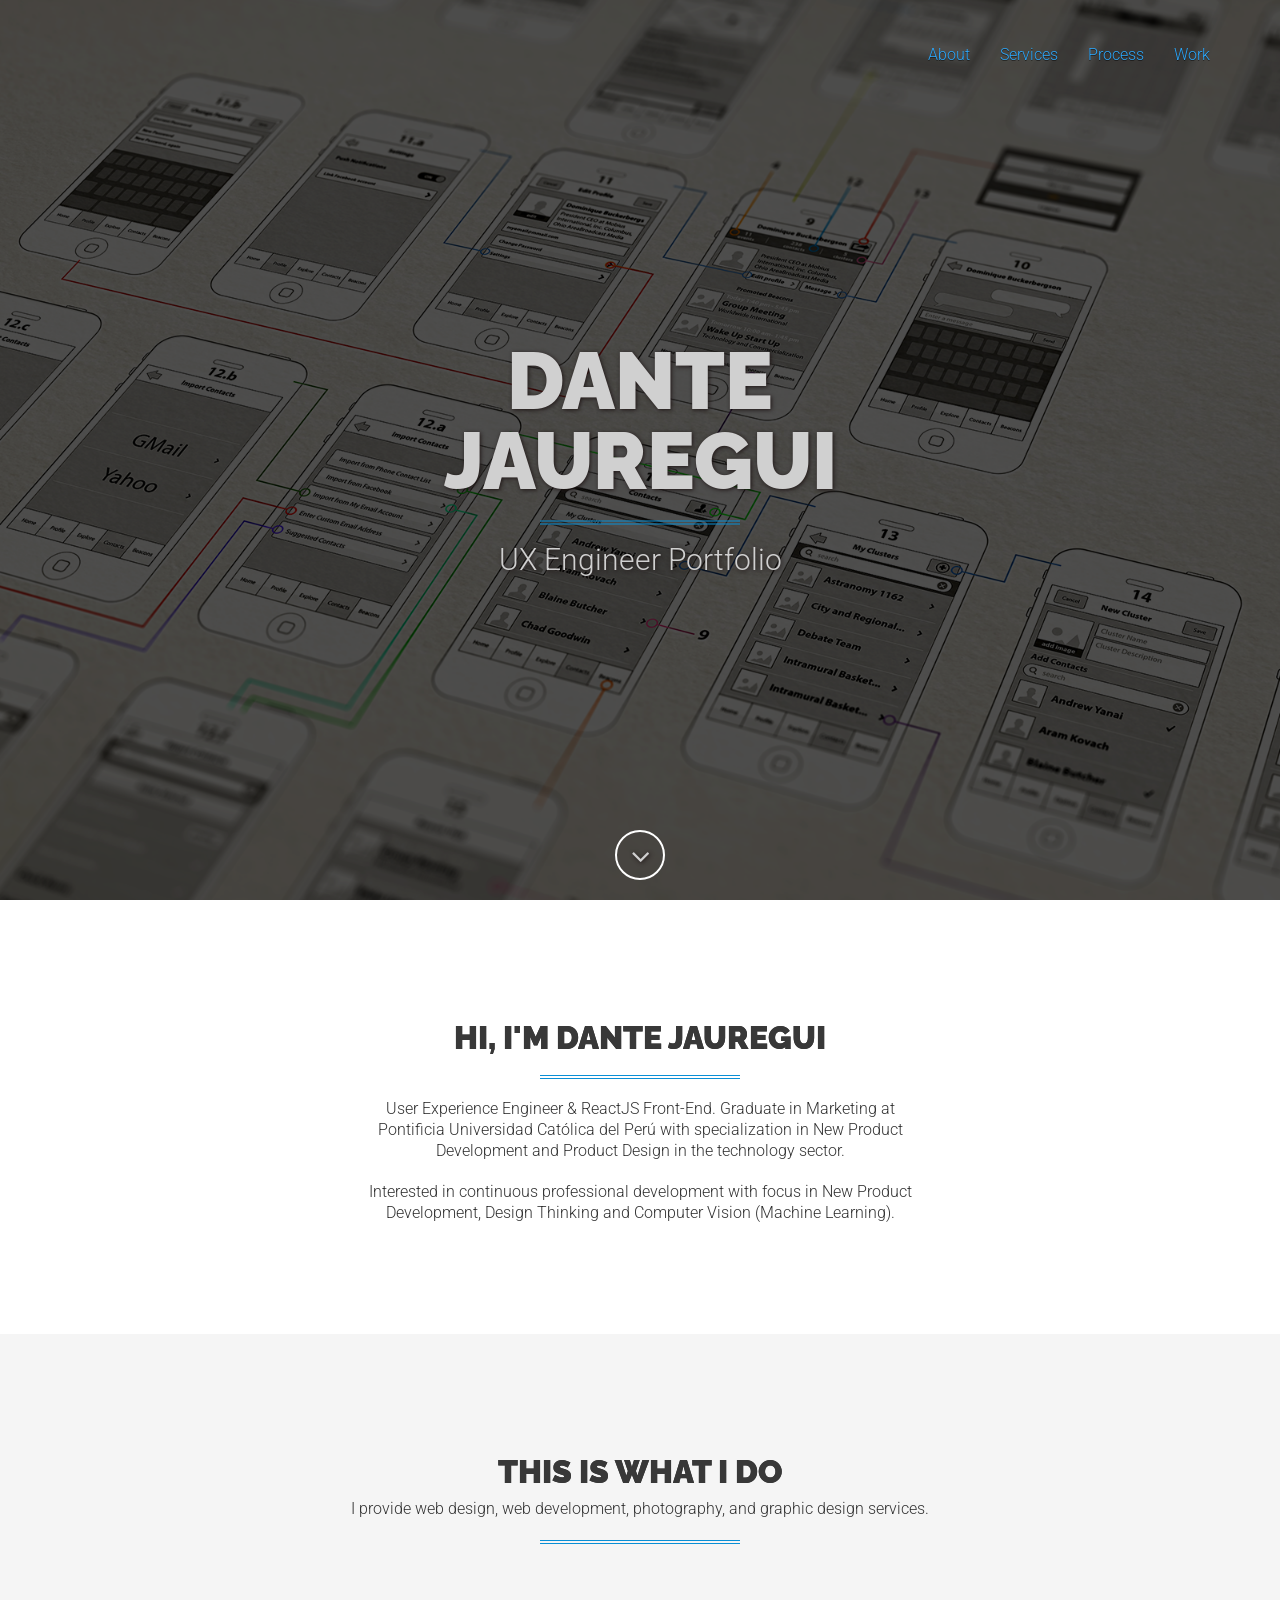
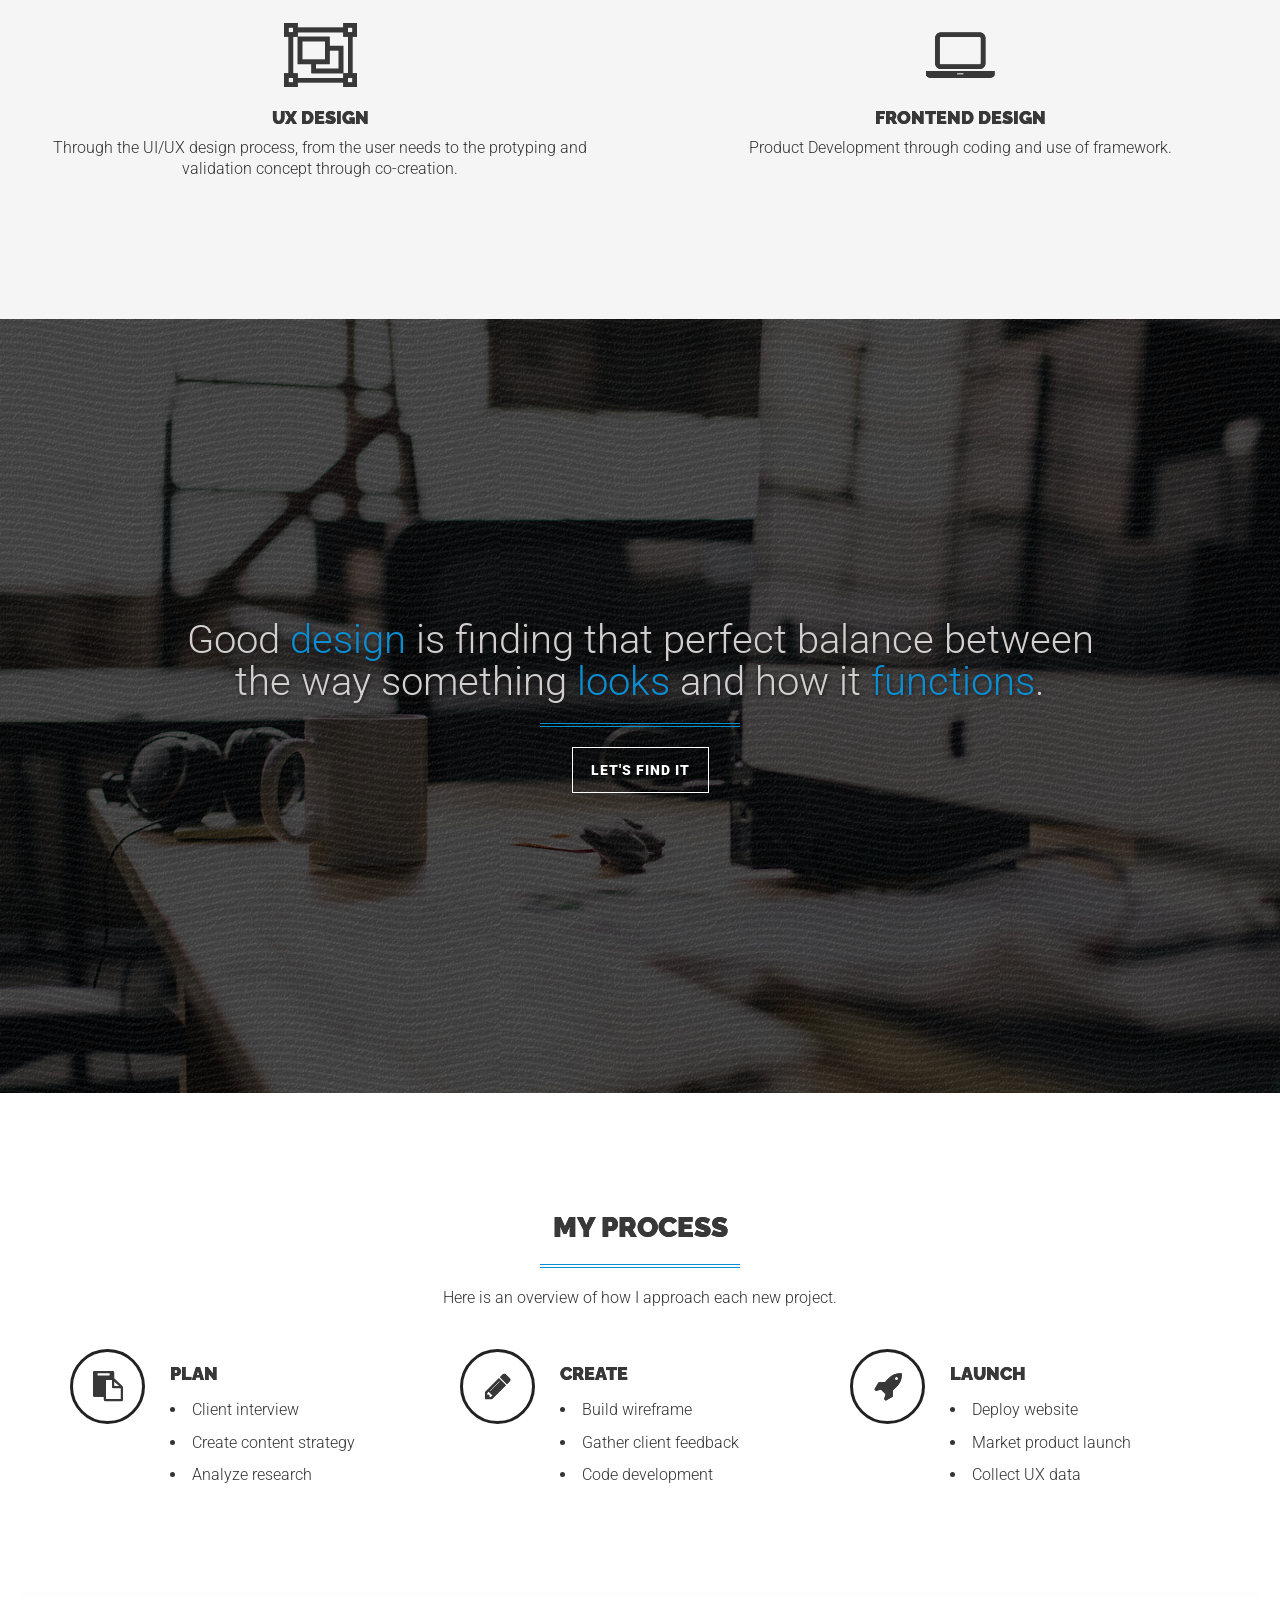
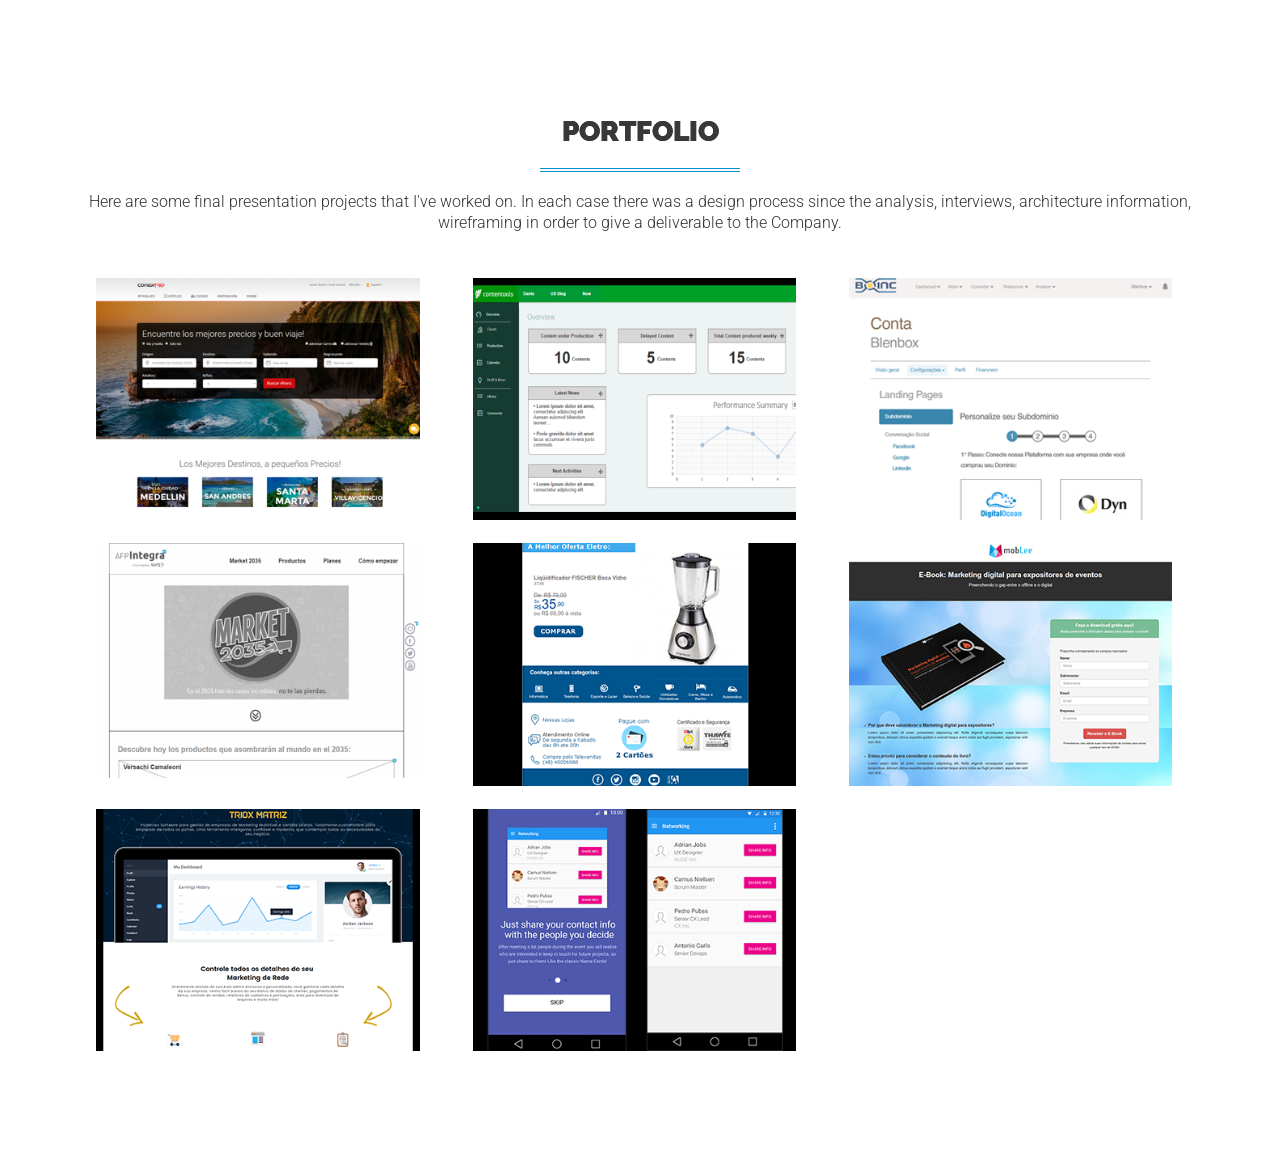
==== commit e834b72d: "adding new work" ====
--- a/index.html
+++ b/index.html
@@ -2,6 +2,14 @@
 <html lang="en">
 
 <head>
+    <!-- Google Tag Manager -->
+    <script>(function(w,d,s,l,i){w[l]=w[l]||[];w[l].push({'gtm.start':
+    new Date().getTime(),event:'gtm.js'});var f=d.getElementsByTagName(s)[0],
+    j=d.createElement(s),dl=l!='dataLayer'?'&l='+l:'';j.async=true;j.src=
+    'https://www.googletagmanager.com/gtm.js?id='+i+dl;f.parentNode.insertBefore(j,f);
+    })(window,document,'script','dataLayer','GTM-NWQZDD9');</script>
+    <!-- End Google Tag Manager -->
+
     <meta charset="utf-8">
     <meta name="viewport" content="width=device-width, initial-scale=1.0, user-scalable=no">
     <meta name="description" content="">
@@ -40,6 +48,12 @@
 <!-- Alternate Body Classes: .modern and .vintage -->
 
 <body id="page-top">
+    <!-- Google Tag Manager (noscript) -->
+    <noscript><iframe src="https://www.googletagmanager.com/ns.html?id=GTM-NWQZDD9"
+    height="0" width="0" style="display:none;visibility:hidden"></iframe></noscript>
+    <!-- End Google Tag Manager (noscript) -->
+
+
     <!-- Navigation -->
     <!-- Note: navbar-default and navbar-inverse are both supported with this theme. -->
     <nav class="navbar navbar-inverse navbar-fixed-top navbar-expanded">
@@ -327,7 +341,7 @@
         <div class="container text-center wow fadeIn">
             <h2>Portfolio</h2>
             <hr class="colored">
-            <p>Here are some projects that I've worked on.</p>
+            <p>Here are some final presentation projects that I've worked on. In each case there was a design process since the analysis, interviews, architecture information, wireframing in order to give a deliverable to the Company.</p>
             <br/>
             <!-- <div class="row content-row">
                 <div class="col-lg-12">
@@ -396,7 +410,7 @@
                                 <img src="assets/img/portfolio/grid/identity/market2035-1.png" alt="">
                                 <div class="caption">
                                     <div class="caption-text">
-                                        <a class="text-title">Market 2035</a>
+                                        <a class="text-title">Market 2035 Web Campaign</a>
                                         <span class="text-category">UX Design</span>
                                     </div>
                                     <div class="caption-bg"></div>
@@ -404,42 +418,67 @@
                             </div>
                         </div>
 
-                       <!-- <div class="portfolio graphic" data-cat="graphic" href="#portfolioModal1" data-toggle="modal">
-                            <div class="portfolio-wrapper">
-                                <img src="assets/img/portfolio/grid/graphic/2.jpg" alt="">
-                                <div class="caption">
-                                    <div class="caption-text">
-                                        <a class="text-title">Office Supplies</a>
-                                        <span class="text-category">Graphic Design</span>
-                                    </div>
-                                    <div class="caption-bg"></div>
-                                </div>
-                            </div>
-                        </div> -->
-                        <!-- <div class="portfolio web" data-cat="web" href="#portfolioModal2" data-toggle="modal">
-                            <div class="portfolio-wrapper">
-                                <img src="assets/img/portfolio/grid/web/3.jpg" alt="">
-                                <div class="caption">
-                                    <div class="caption-text">
-                                        <a class="text-title">Fooder</a>
-                                        <span class="text-category">Mobile App</span>
-                                    </div>
-                                    <div class="caption-bg"></div>
-                                </div>
-                            </div>
-                        </div>
-                       <div class="portfolio graphic" data-cat="graphic" href="#portfolioModal3" data-toggle="modal">
-                            <div class="portfolio-wrapper">
-                                <img src="assets/img/portfolio/grid/graphic/3.jpg" alt="">
-                                <div class="caption">
-                                    <div class="caption-text">
-                                        <a class="text-title">Mountain Tea</a>
-                                        <span class="text-category">Graphic Design</span>
-                                    </div>
-                                    <div class="caption-bg"></div>
-                                </div>
-                            </div>
-                        </div> -->
+                       <div class="col-xs-12 col-md-4 portfolio web" data-cat="web" href="#portfolioModal5" data-toggle="modal">
+                            <div class="portfolio-wrapper">
+                                <img src="assets/img/portfolio/grid/identity/ang1.png" alt="">
+
+                                <div class="caption">
+                                    <div class="caption-text">
+                                        <a class="text-title">Angeloni.Inc Email Marketing</a>
+                                        <span class="text-category">UX/Email FrontEnd</span>
+                                    </div>
+                                    <div class="caption-bg"></div>
+                                </div>
+                            </div>
+                        </div>
+
+                        <div class="col-xs-12 col-md-4 portfolio web" data-cat="web" href="#portfolioModal6" data-toggle="modal">
+                            <div class="portfolio-wrapper">
+                                <img src="assets/img/portfolio/grid/identity/moblee1.png" alt="">
+
+                                <div class="caption">
+                                    <div class="caption-text">
+                                        <a class="text-title">MobLee CTA LandingPage</a>
+                                        <span class="text-category">UX/FrontEnd</span>
+                                    </div>
+                                    <div class="caption-bg"></div>
+                                </div>
+                            </div>
+                        </div>
+
+                        <div class="col-xs-12 col-md-4 portfolio web" data-cat="web" href="#portfolioModal7" data-toggle="modal">
+                            <div class="portfolio-wrapper">
+                                <img src="assets/img/portfolio/grid/identity/triox1.png" alt="">
+
+                                <div class="caption">
+                                    <div class="caption-text">
+                                        <a class="text-title">Triox CTA LandingPage</a>
+                                        <span class="text-category">UX/FrontEnd</span>
+                                    </div>
+                                    <div class="caption-bg"></div>
+                                </div>
+                            </div>
+                        </div>
+
+                        <div class="col-xs-12 col-md-4 portfolio web" data-cat="web" href="#portfolioModal8" data-toggle="modal">
+                            <div class="portfolio-wrapper">
+                                <img src="assets/img/portfolio/grid/identity/psd1.png" alt="">
+
+                                <div class="caption">
+                                    <div class="caption-text">
+                                        <a class="text-title">UX "Sign in" Process</a>
+                                        <span class="text-category">UX/Mobile UI</span>
+                                    </div>
+                                    <div class="caption-bg"></div>
+                                </div>
+                            </div>
+                        </div>
+
+                        
+
+
+
+
                  <!--          <div class="portfolio graphic" data-cat="graphic" href="#portfolioModal4" data-toggle="modal">
                             <div class="portfolio-wrapper">
                                 <img src="assets/img/portfolio/grid/graphic/4.jpg" alt="">
@@ -676,7 +715,7 @@
                             
                         </div>
                         <div class="col-lg-12">
-                            <img src="assets/img/portfolio/grid/identity/ctools.png" class="img-responsive img-centered" alt="">
+                            <img src="assets/img/portfolio/grid/identity/ctoolsFinal.png" class="img-responsive img-centered" alt="">
                         </div>
                         <div class="col-lg-8 col-lg-offset-2">
                             <ul class="list-inline item-details">
@@ -747,6 +786,7 @@
             </div>
         </div>
     </div>
+
     <!-- Example Modal 4 -->
     <div class="portfolio-modal modal fade" id="portfolioModal4" tabindex="-1" role="dialog" aria-hidden="true" style="background-image: url('assets/img/creative/portfolio/bg-4.jpg')">
         <div class="modal-content">
@@ -791,6 +831,193 @@
             </div>
         </div>
     </div>
+
+    <!-- Example Modal 5 -->
+    <div class="portfolio-modal modal fade" id="portfolioModal5" tabindex="-1" role="dialog" aria-hidden="true" style="background-image: url('assets/img/creative/portfolio/bg-1.jpg')">
+        <div class="modal-content">
+            <div class="close-modal" data-dismiss="modal">
+                <div class="lr">
+                    <div class="rl">
+                    </div>
+                </div>
+            </div>
+            <div class="modal-body">
+                <div class="container">
+                    <div class="row">
+                        <div class="col-lg-8 col-lg-offset-2">
+                            <!-- <img src="assets/img/client-logos/logo-2.png" class="img-responsive img-centered" alt=""> -->
+                            <h2 style="color:white">Angeloni.Inc</h2>
+                            <hr class="colored">
+                            <p style="font-weight: 500">The Company wanted to receive new alternatives of Email to present their offers. In order to deliver the propose, there was a previous analysis of architecture information and benchmarking. </p>
+                            
+                        </div>
+                        <div class="col-lg-12">
+                            <img src="assets/img/portfolio/grid/identity/angFinal.png" class="img-responsive img-centered" alt="">
+                        </div>
+                        <div class="col-lg-8 col-lg-offset-2">
+                            <ul class="list-inline item-details">
+                                <li>Client:
+                                    <strong><a href="#">AngeloniINC</a>
+                                    </strong>
+                                </li>
+                                <li>Date:
+                                    <strong><a href="#">Nov 2016</a>
+                                    </strong>
+                                </li>
+                                <li>Service:
+                                    <strong><a href="#">UX/FrontEnd</a>
+                                    </strong>
+                                </li>
+                            </ul>
+                            <!-- <button type="button" class="btn btn-default" data-dismiss="modal"><i class="fa fa-times"></i> Close</button> -->
+                        </div>
+                    </div>
+                </div>
+            </div>
+        </div>
+    </div>
+	
+	<!-- Example Modal 6 -->
+    <div class="portfolio-modal modal fade" id="portfolioModal6" tabindex="-1" role="dialog" aria-hidden="true" style="background-image: url('assets/img/creative/portfolio/bg-2.jpg')">
+        <div class="modal-content">
+            <div class="close-modal" data-dismiss="modal">
+                <div class="lr">
+                    <div class="rl">
+                    </div>
+                </div>
+            </div>
+            <div class="modal-body">
+                <div class="container">
+                    <div class="row">
+                        <div class="col-lg-8 col-lg-offset-2">
+                            <!-- <img src="assets/img/client-logos/logo-2.png" class="img-responsive img-centered" alt=""> -->
+                            <h2 style="color:white">MobLee CTA LandingPage</h2>
+                            <hr class="colored">
+                            <p style="font-weight: 500">The Company wanted a basic LandingPage with just a few sections in order to receive Leads through its e-book. In this case, the Company already had a structure of its LandingPage, so my focus was in the UI Aspect and the FrontEnd</p>
+                            <p style="font-weight: 500">Url: <a target="_blank" href="https://dantejauregui.github.io/testLanding/">https://dantejauregui.github.io/testLanding/</a></p>
+                        </div>
+                        <div class="col-lg-12">
+                            <img src="assets/img/portfolio/grid/identity/moblee1Final.png" class="img-responsive img-centered" alt="">
+                        </div>
+                        <div class="col-lg-8 col-lg-offset-2">
+                            <ul class="list-inline item-details">
+                                <li>Client:
+                                    <strong><a href="#">MobLee Company</a>
+                                    </strong>
+                                </li>
+                                <li>Date:
+                                    <strong><a href="#">May 2016</a>
+                                    </strong>
+                                </li>
+                                <li>Service:
+                                    <strong><a href="#">UI</a>
+                                    </strong>
+                                </li>
+                            </ul>
+                            <!-- <button type="button" class="btn btn-default" data-dismiss="modal"><i class="fa fa-times"></i> Close</button> -->
+                        </div>
+                    </div>
+                </div>
+            </div>
+        </div>
+    </div>
+
+
+   	<!-- Example Modal 7 -->
+    <div class="portfolio-modal modal fade" id="portfolioModal7" tabindex="-1" role="dialog" aria-hidden="true" style="background-image: url('assets/img/creative/portfolio/bg-3.jpg')">
+        <div class="modal-content">
+            <div class="close-modal" data-dismiss="modal">
+                <div class="lr">
+                    <div class="rl">
+                    </div>
+                </div>
+            </div>
+            <div class="modal-body">
+                <div class="container">
+                    <div class="row">
+                        <div class="col-lg-8 col-lg-offset-2">
+                            <!-- <img src="assets/img/client-logos/logo-2.png" class="img-responsive img-centered" alt=""> -->
+                            <h2 style="color:white">Triox Company</h2>
+                            <hr class="colored">
+                            <p style="font-weight: 500">Triox Company was launching his new product called "Triox Matriz", in order to let it know through internet my objective was create a CTA LandingPage.</p>
+                            
+                        </div>
+                        <div class="col-lg-12">
+                            <img src="assets/img/portfolio/grid/identity/trioxFinal.png" class="img-responsive img-centered" alt="">
+                        </div>
+                        <div class="col-lg-8 col-lg-offset-2">
+                            <ul class="list-inline item-details">
+                                <li>Client:
+                                    <strong><a href="#">Triox Company</a>
+                                    </strong>
+                                </li>
+                                <li>Date:
+                                    <strong><a href="#">Oct 2016</a>
+                                    </strong>
+                                </li>
+                                <li>Service:
+                                    <strong><a href="#">UX/FrontEnd</a>
+                                    </strong>
+                                </li>
+                            </ul>
+                            <!-- <button type="button" class="btn btn-default" data-dismiss="modal"><i class="fa fa-times"></i> Close</button> -->
+                        </div>
+                    </div>
+                </div>
+            </div>
+        </div>
+    </div>
+	
+	<!-- Example Modal 8 -->
+    <div class="portfolio-modal modal fade" id="portfolioModal8" tabindex="-1" role="dialog" aria-hidden="true" style="background-image: url('assets/img/creative/portfolio/bg-4.jpg')">
+        <div class="modal-content">
+            <div class="close-modal" data-dismiss="modal">
+                <div class="lr">
+                    <div class="rl">
+                    </div>
+                </div>
+            </div>
+            <div class="modal-body">
+                <div class="container">
+                    <div class="row">
+                        <div class="col-lg-8 col-lg-offset-2">
+                            <!-- <img src="assets/img/client-logos/logo-2.png" class="img-responsive img-centered" alt=""> -->
+                            <h2 style="color:white">MobLee Company</h2>
+                            <hr class="colored">
+                            <p style="font-weight: 500">The Company wanted a solution in their increase of user's "Sign in" inside their Mobile Apps, my focuse was to propose a solution and a prototype in order to improve that mentioned rate through a creation of a new feature called "My NameCard" and Product Onboarding (with a Gamification strategy).</p>
+                            <p style="font-weight: 500">Url: <a target="_blank" href="https://invis.io/TS9XBMQ8W">https://invis.io/TS9XBMQ8W</a></p>
+                            
+                        </div>
+                        <div class="col-lg-12">
+                            <img src="assets/img/portfolio/grid/identity/psd1.png" class="img-responsive img-centered" alt="">
+                        </div>
+                        <div class="col-lg-12">
+                            <img src="assets/img/portfolio/grid/identity/psd2.png" class="img-responsive img-centered" alt="">
+                        </div>
+                        <div class="col-lg-8 col-lg-offset-2">
+                            <ul class="list-inline item-details">
+                                <li>Client:
+                                    <strong><a href="#">MobLee Company</a>
+                                    </strong>
+                                </li>
+                                <li>Date:
+                                    <strong><a href="#">Jan 2017</a>
+                                    </strong>
+                                </li>
+                                <li>Service:
+                                    <strong><a href="#">UX/Mobile UI</a>
+                                    </strong>
+                                </li>
+                            </ul>
+                            <!-- <button type="button" class="btn btn-default" data-dismiss="modal"><i class="fa fa-times"></i> Close</button> -->
+                        </div>
+                    </div>
+                </div>
+            </div>
+        </div>
+    </div>
+
+
     <!-- Core Scripts -->
     <script src="assets/js/jquery.js"></script>
     <script src="assets/js/bootstrap/bootstrap.min.js"></script>
@@ -812,18 +1039,6 @@
     <script src="assets/js/salling.js"></script>
 
 
-
-<!-- 	<script>
-  (function(i,s,o,g,r,a,m){i['GoogleAnalyticsObject']=r;i[r]=i[r]||function(){
-  (i[r].q=i[r].q||[]).push(arguments)},i[r].l=1*new Date();a=s.createElement(o),
-  m=s.getElementsByTagName(o)[0];a.async=1;a.src=g;m.parentNode.insertBefore(a,m)
-  })(window,document,'script','../../../www.google-analytics.com/analytics.js','ga');
-
-  ga('create', 'UA-36125061-1', 'auto');
-  ga('send', 'pageview');
-    </script> -->
-
-
 </body>
 
 </html>
--- a/assets/css/salling-blue.css
+++ b/assets/css/salling-blue.css
@@ -1169,9 +1169,17 @@
 
 
 /*media queries*/
-@media only screen and (max-width: 990px) {
+@media only screen and (min-width: 481px) and (max-width: 990px) {
     .media {
         margin-left:28vw !important;
     }
 
-}+}
+
+
+@media only screen and (max-width: 480px) {
+    .media {
+        margin-left:15vw !important;
+    }
+
+}
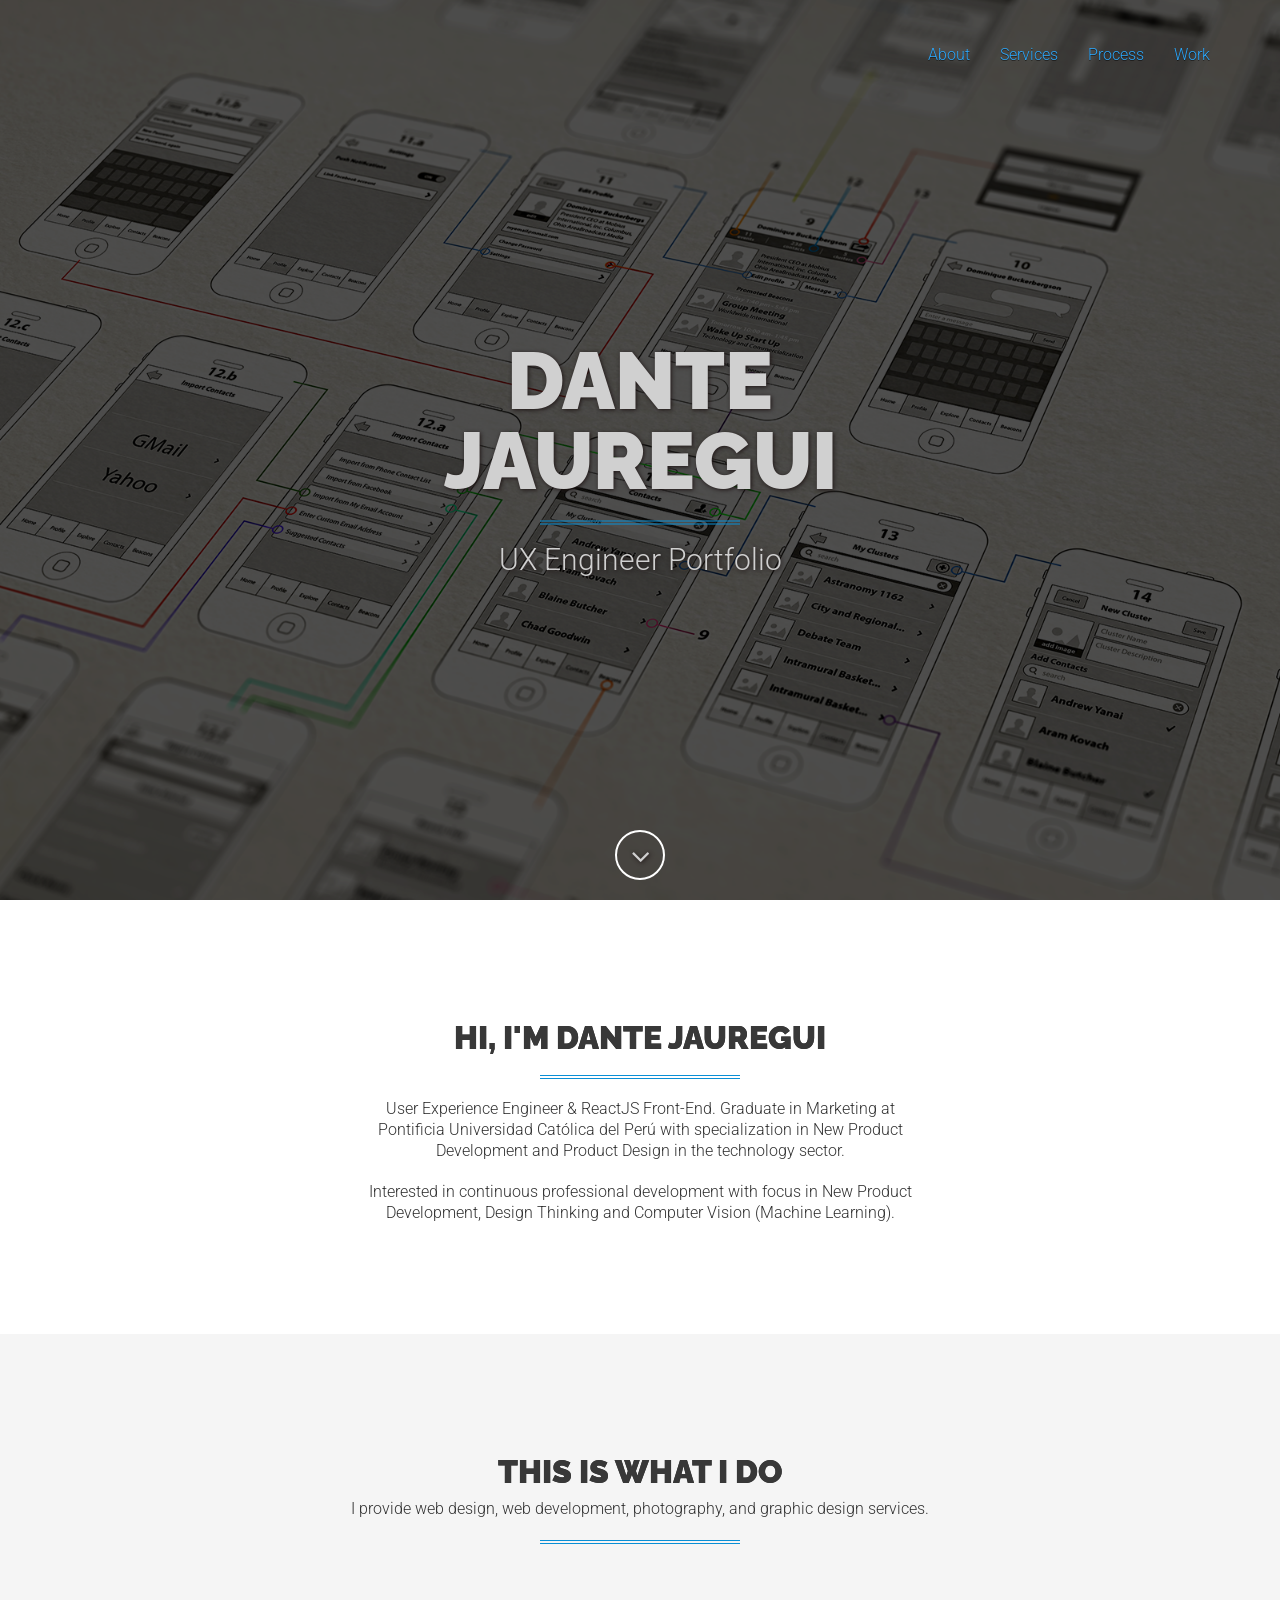
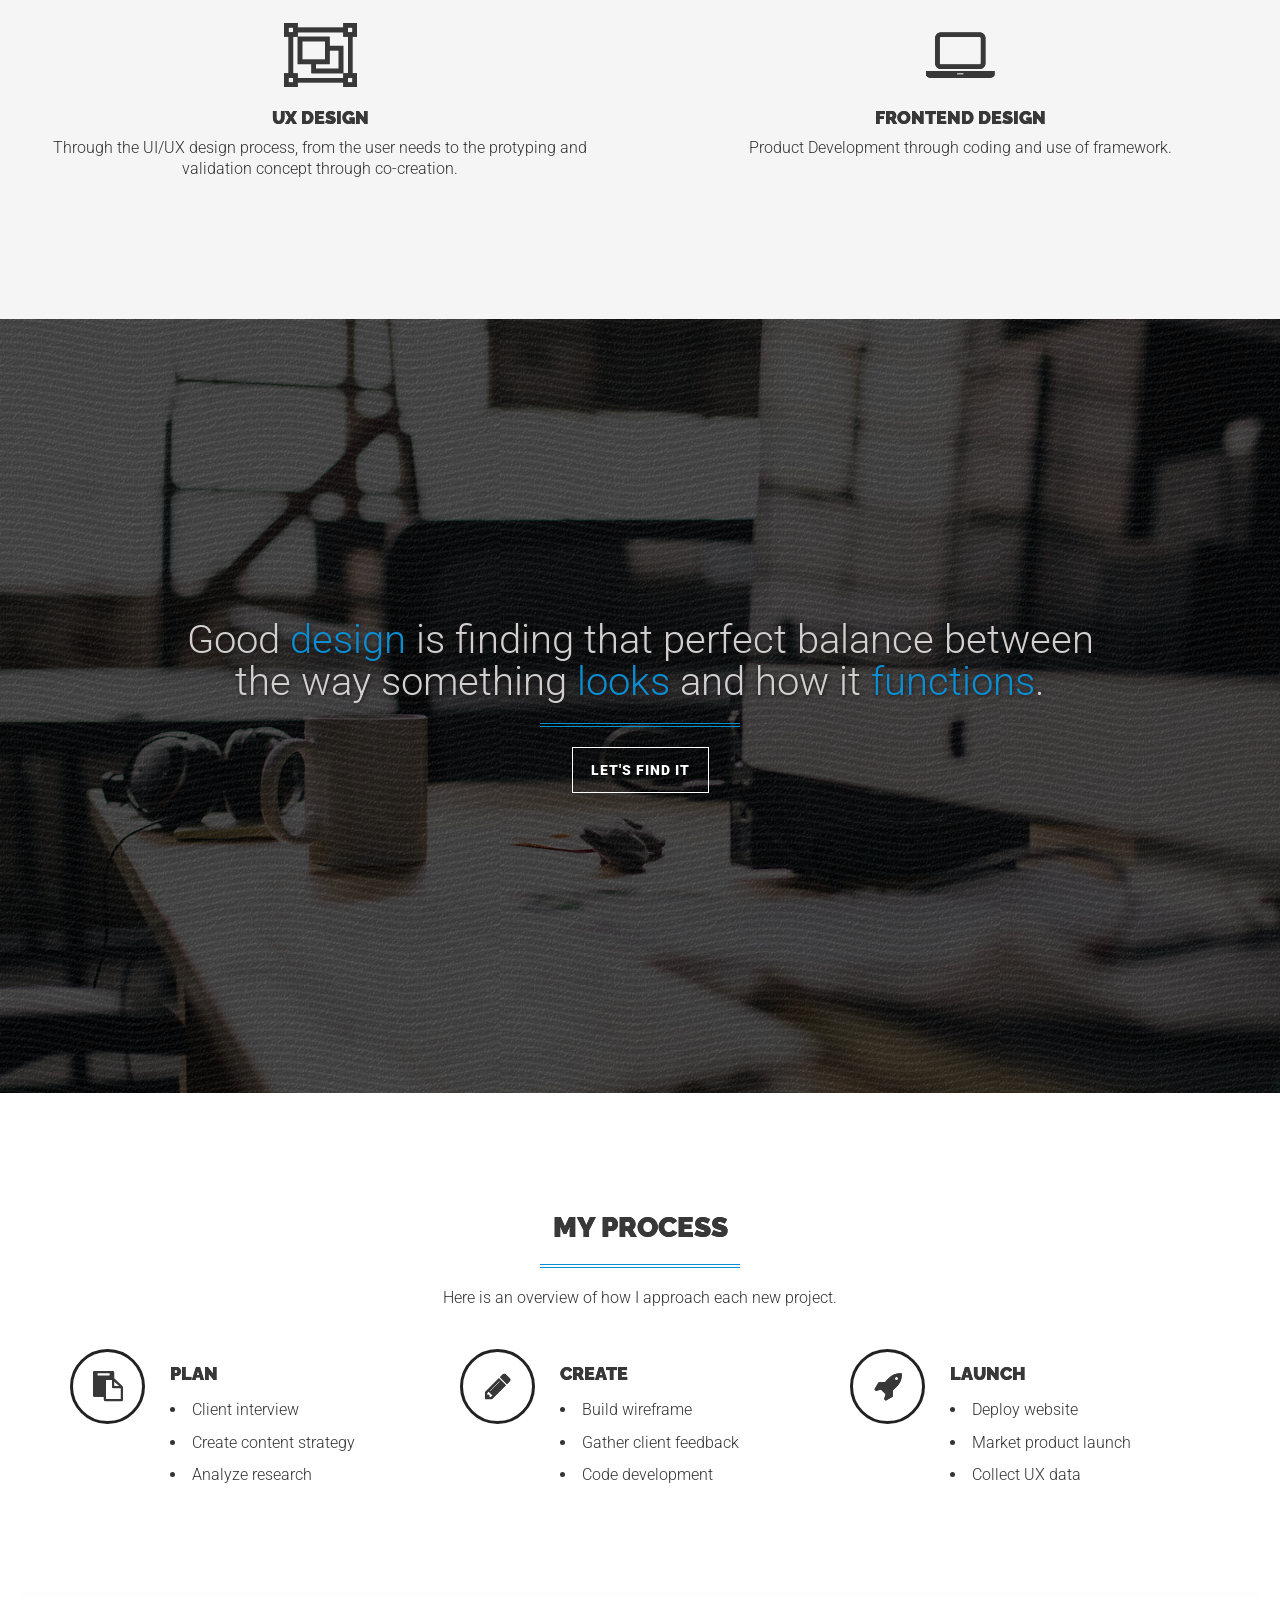
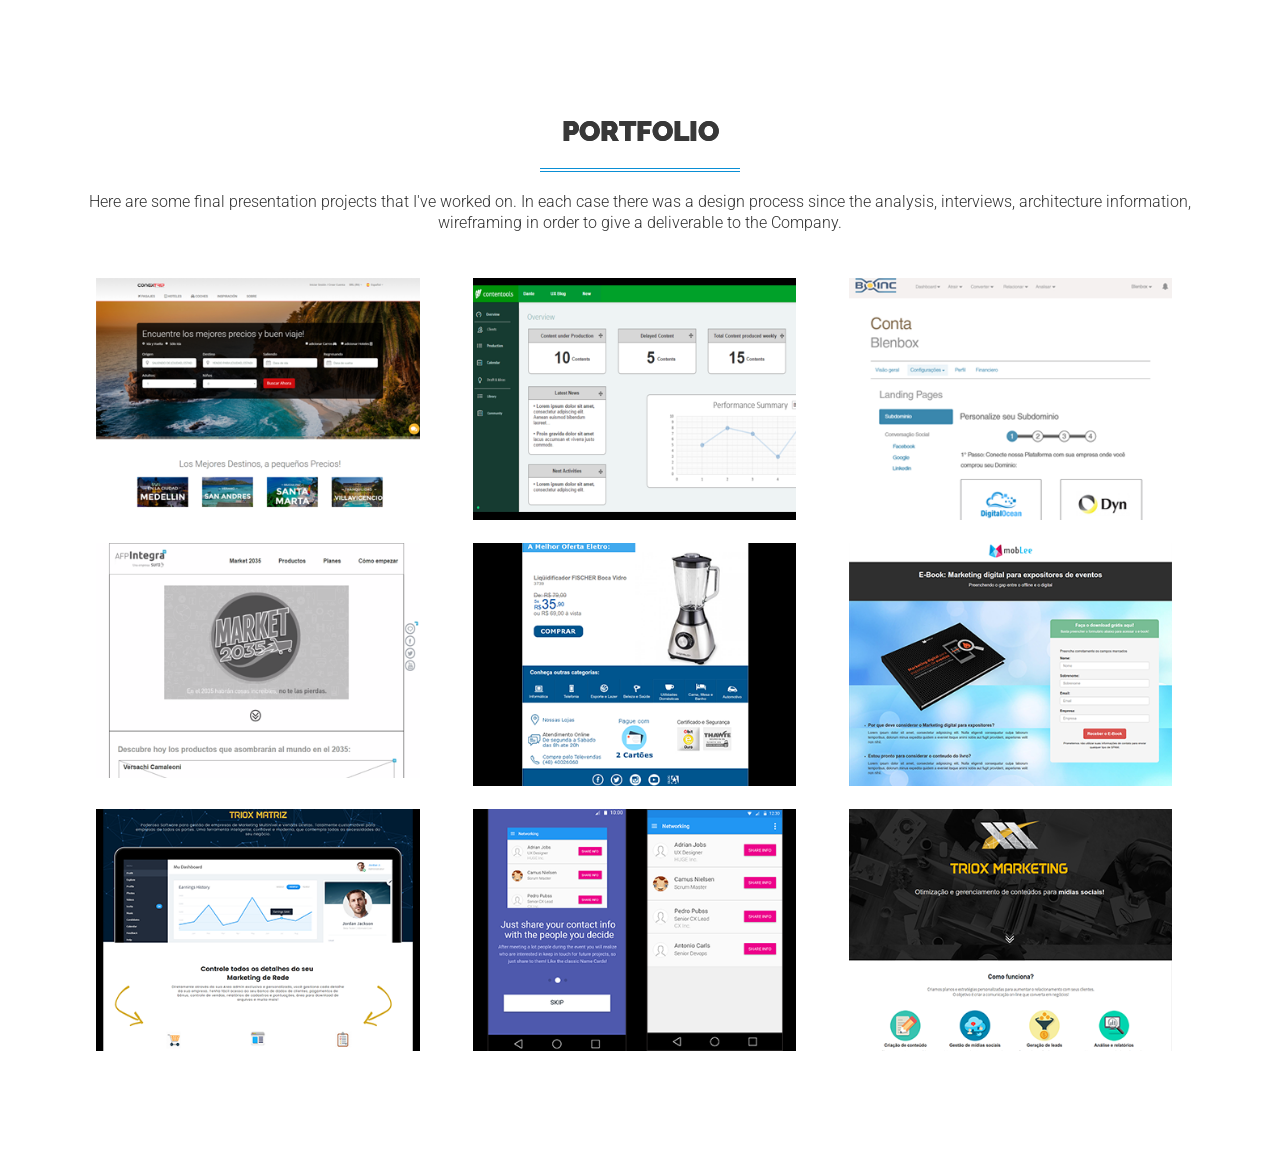
==== commit 20f7543a: "adding new work3" ====
--- a/index.html
+++ b/index.html
@@ -19,9 +19,12 @@
     <link rel="shortcut icon" href="assets/img/favicon.ico">
     <!-- Bootstrap Core CSS -->
     <link href="assets/css/bootstrap/bootstrap.min.css" rel="stylesheet" type="text/css">
+    
     <!-- Retina.js - Load first for faster HQ mobile images. -->
-    <script src="assets/js/plugins/retina/retina.min.js"></script>
-	<script src="assets/js/pace.min.js"></script>
+    <!-- <script src="assets/js/plugins/retina/retina.min.js"></script>-->
+	<script src="assets/js/pace.min.js"></script> 
+
+
     <!-- Font Awesome -->
     <link href="assets/font-awesome/css/font-awesome.min.css" rel="stylesheet" type="text/css">
     <!-- Default Fonts -->
@@ -468,6 +471,20 @@
                                     <div class="caption-text">
                                         <a class="text-title">UX "Sign in" Process</a>
                                         <span class="text-category">UX/Mobile UI</span>
+                                    </div>
+                                    <div class="caption-bg"></div>
+                                </div>
+                            </div>
+                        </div>
+
+                        <div class="col-xs-12 col-md-4 portfolio web" data-cat="web" href="#portfolioModal9" data-toggle="modal">
+                            <div class="portfolio-wrapper">
+                                <img src="assets/img/portfolio/grid/identity/trioxMarketing1.png" alt="">
+
+                                <div class="caption">
+                                    <div class="caption-text">
+                                        <a class="text-title">Triox LandingPage</a>
+                                        <span class="text-category">UX/FrontEnd</span>
                                     </div>
                                     <div class="caption-bg"></div>
                                 </div>
@@ -617,8 +634,7 @@
                 </div>
                 <div class="col-md-4 contact-details">
                     <h4><i class="fa fa-map-marker"></i> Address</h4>
-                    <p>Trinidade, Florianopolis
-                        <br>Brazil</p>
+                    <p>Florianopolis, Brazil</p>
                 </div>
                 <div class="col-md-4 contact-details">
                     <h4><i class="fa fa-envelope"></i> Email</h4>
@@ -629,8 +645,8 @@
             <div id="end" class="row social">
                 <div class="col-lg-12">
                     <ul class="list-inline">
-                        <!-- <li><a href="#"><i class="fa fa-facebook fa-fw fa-2x"></i></a>
-                        </li> -->
+                        <li><a target="_blank" href="https://github.com/dantejauregui"><i class="fa fa-github fa-fw fa-2x"></i></a>
+                        </li>
                         <li><a target="_blank" href="https://twitter.com/dantejaureguiy"><i class="fa fa-twitter fa-fw fa-2x"></i></a>
                         </li>
                         <li><a target="_blank" href="https://www.linkedin.com/in/dantejauregui?trk=nav_responsive_tab_profile"><i class="fa fa-linkedin fa-fw fa-2x"></i></a>
@@ -640,7 +656,7 @@
             </div>
             <div class="row copyright">
                 <div class="col-lg-12">
-                    <p class="small">&copy; 2016 Dante Jauregui</p>
+                    <p class="small">&copy; 2017 Dante Jauregui</p>
                 </div>
             </div>
         </div>
@@ -939,7 +955,7 @@
                             <!-- <img src="assets/img/client-logos/logo-2.png" class="img-responsive img-centered" alt=""> -->
                             <h2 style="color:white">Triox Company</h2>
                             <hr class="colored">
-                            <p style="font-weight: 500">Triox Company was launching his new product called "Triox Matriz", in order to let it know through internet my objective was create a CTA LandingPage.</p>
+                            <p style="font-weight: 500">Triox Company was launching his main product called "Triox Matriz", in order to let it know through internet my objective was create a CTA LandingPage.</p>
                             
                         </div>
                         <div class="col-lg-12">
@@ -1016,7 +1032,52 @@
             </div>
         </div>
     </div>
-
+    
+
+    <!-- Example Modal 9 -->
+    <div class="portfolio-modal modal fade" id="portfolioModal9" tabindex="-1" role="dialog" aria-hidden="true" style="background-image: url('assets/img/creative/portfolio/bg-4.jpg')">
+    <div class="modal-content">
+            <div class="close-modal" data-dismiss="modal">
+                <div class="lr">
+                    <div class="rl">
+                    </div>
+                </div>
+            </div>
+            <div class="modal-body">
+                <div class="container">
+                    <div class="row">
+                        <div class="col-lg-8 col-lg-offset-2">
+                            <!-- <img src="assets/img/client-logos/logo-2.png" class="img-responsive img-centered" alt=""> -->
+                            <h2 style="color:white">Triox Company</h2>
+                            <hr class="colored">
+                            <p style="font-weight: 500">Triox Company was launching his new product called "Triox Marketing", in order to let it know through internet my objective was create a CTA LandingPage.</p>
+                            
+                        </div>
+                        <div class="col-lg-12">
+                            <img src="assets/img/portfolio/grid/identity/trioxMarketingFinal.png" class="img-responsive img-centered" alt="">
+                        </div>
+                        <div class="col-lg-8 col-lg-offset-2">
+                            <ul class="list-inline item-details">
+                                <li>Client:
+                                    <strong><a href="#">Triox Company</a>
+                                    </strong>
+                                </li>
+                                <li>Date:
+                                    <strong><a href="#">Oct 2016</a>
+                                    </strong>
+                                </li>
+                                <li>Service:
+                                    <strong><a href="#">UX/FrontEnd</a>
+                                    </strong>
+                                </li>
+                            </ul>
+                            <!-- <button type="button" class="btn btn-default" data-dismiss="modal"><i class="fa fa-times"></i> Close</button> -->
+                        </div>
+                    </div>
+                </div>
+            </div>
+        </div>
+    </div>
 
     <!-- Core Scripts -->
     <script src="assets/js/jquery.js"></script>
